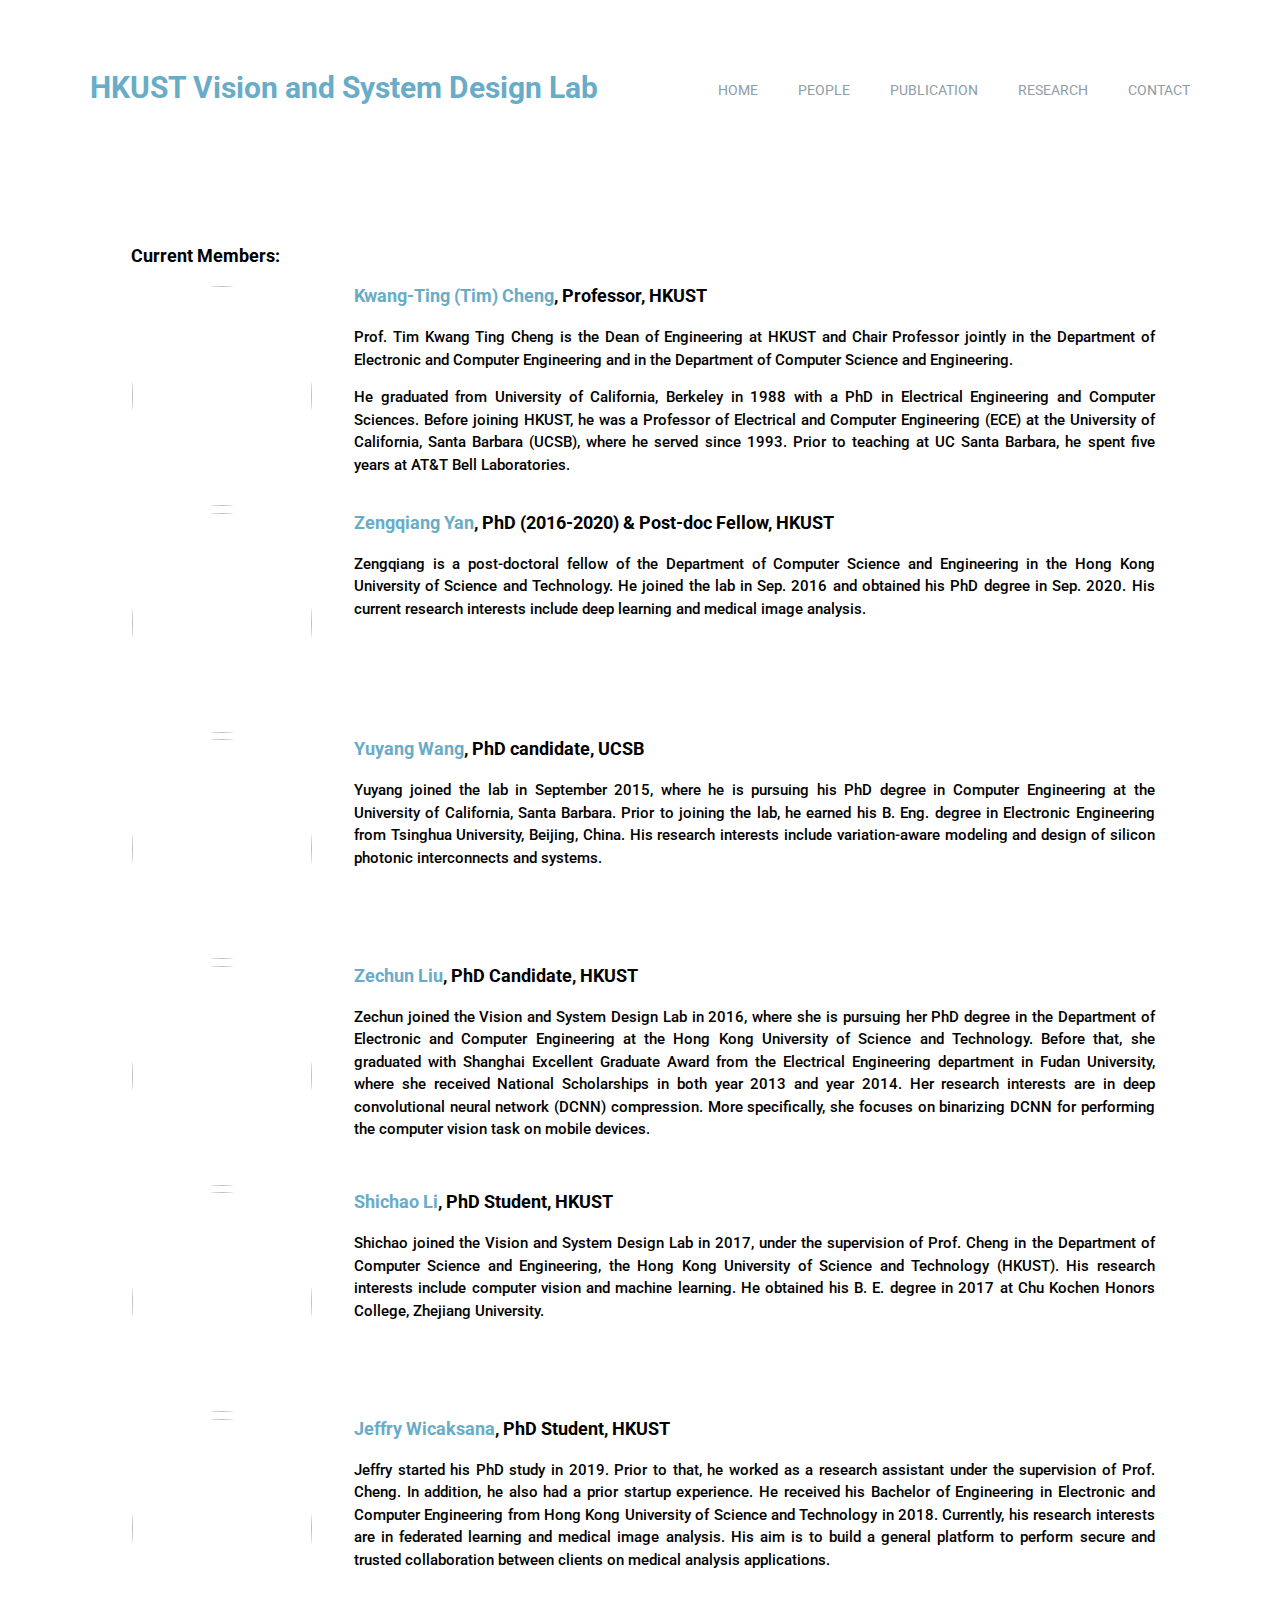
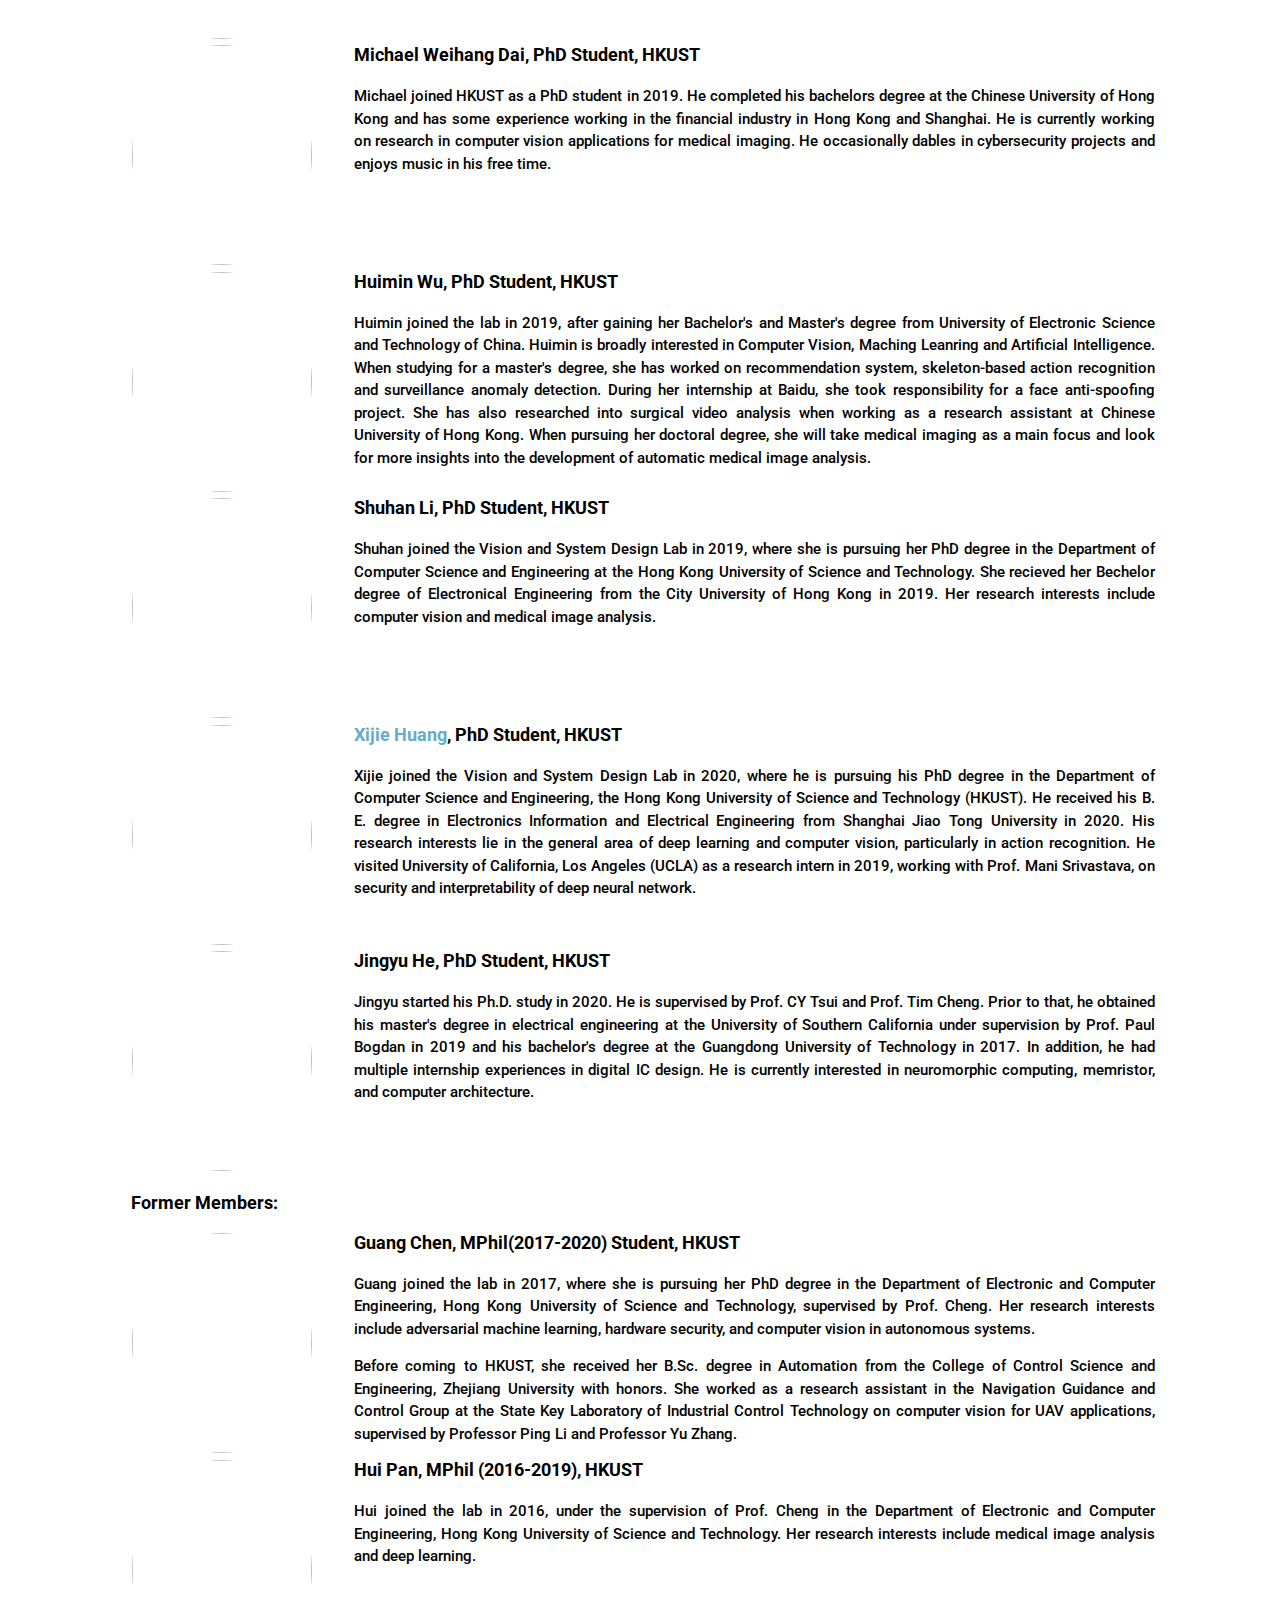
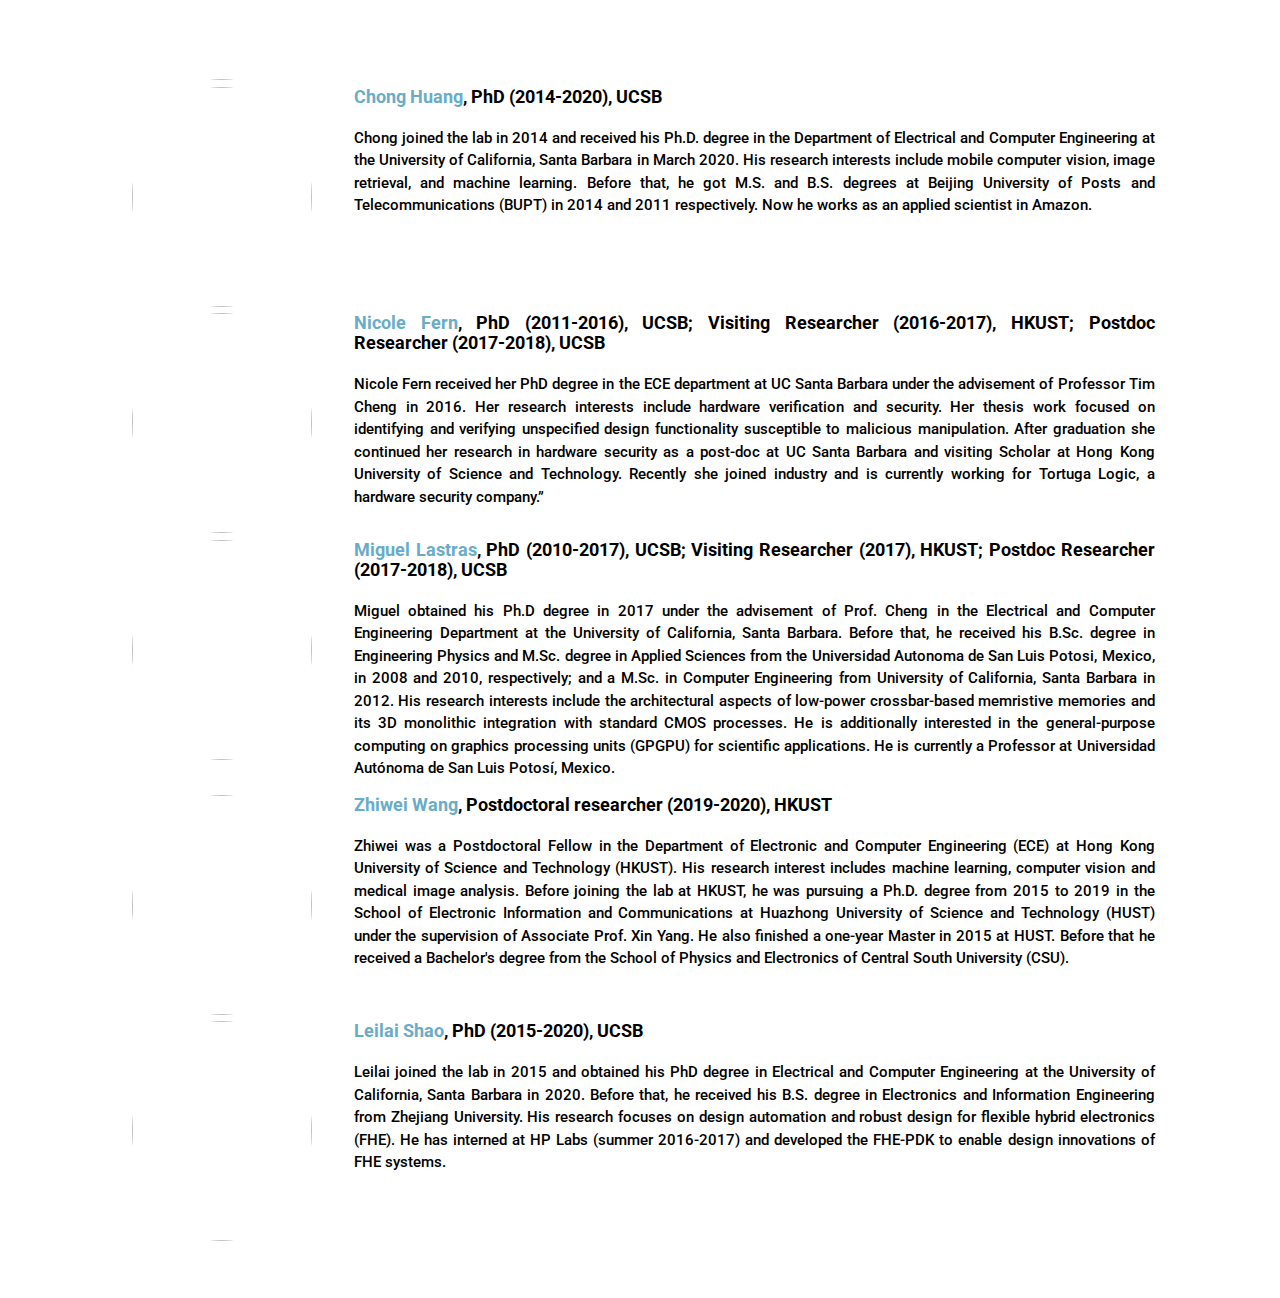
==== people.html @ 290e2077 "Add files via upload" ====
<!DOCTYPE html>
<html lang="en">
	<head>
		<meta charset="UTF-8">
		<meta http-equiv="X-UA-Compatible" content="IE=edge">
		<meta name="viewport" content="width=device-width, initial-scale=1.0,maximum-scale=1">
		
		<title>HKUST Vision and System Design Lab</title>

		<!-- Loading third party fonts -->
		<link href="http://fonts.googleapis.com/css?family=Roboto:300,400,700|" rel="stylesheet" type="text/css">
		<link href="fonts/font-awesome.min.css" rel="stylesheet" type="text/css">

		<!-- Loading main css file -->
		<link rel="stylesheet" href="style.css">
		
		<!--[if lt IE 9]>
		<script src="js/ie-support/html5.js"></script>
		<script src="js/ie-support/respond.js"></script>
		<![endif]-->

	</head>
	
	<body>
		
		<div class="site-content;overflow-y:yes">
			<header class="site-header collapsed-nav" data-bg-image="">
				<div class="container">
					<div class="header-bar">
						<a href="index.html" class="branding">
								<h1 class="site-title">HKUST Vision and System Design Lab</h1>
						</a>

						<nav class="main-navigation">
							<button class="menu-toggle"><i class="fa fa-bars"></i></button>
							<ul class="menu">
								<li class="menu-item"><a href="index.html">Home</a></li>
								<li class="menu-item"><a href="people.html">People</a></li>
								<li class="menu-item"><a href="publication.html">Publication</a></li>
								<li class="menu-item"><a href="research-vision.html">Research</a></li>
								<li class="menu-item"><a href="contact.html">Contact</a></li>
							</ul>
						</nav>

						<div class="mobile-navigation"></div>
					</div>
				</div>
			</header>
			
			<div class="page-head" data-bg-image="images/background/hkust.jpg">
				<div class="container">
					<h2 class="page-title">Welcome</h2>
				</div>
			</div>

			<main class="main-content">
				<div class="fullwidth-block">
					<div class="container" style="text-align:justify;">
						<div class="col-md-offset-1 col-md-50 col-sm-35">
							<p><h3>Current Members:</h3></p>
						</div>
						<div class="row" id="Tim">
							<div class="col-md-offset-1 col-md-50 col-sm-35">
								<div class="col-md-3">
									<img class="img-circle" src="images/people/Tim.jpg" class="img-responsive" alt="" style="width:180px;height:220px;">
								</div>
								<div class="col-md-9">
									<h3><a href="https://www.seng.ust.hk/web/eng/people_detail.php?id=326">Kwang-Ting (Tim) Cheng</a>, Professor, HKUST</h3>
									<div style="text-align:justify">
										<p>Prof. Tim Kwang Ting Cheng is the Dean of Engineering at HKUST and Chair Professor jointly in the Department of 
										Electronic and Computer Engineering and in the Department of Computer Science and Engineering.</p>
										<p>He graduated from University of California, Berkeley in 1988 with a PhD in Electrical Engineering and Computer 
										Sciences. Before joining HKUST, he was a Professor of Electrical and Computer Engineering (ECE) at the University 
										of California, Santa Barbara (UCSB), where he served since 1993. Prior to teaching at UC Santa Barbara, he spent 
										five years at AT&T Bell Laboratories.</p>
									</div>
								</div>
							</div> <!-- .container -->
						</div>
						<div class="row" id="Zengqiang">
							<div class="col-md-offset-1 col-md-50 col-sm-35">
								<div class="col-md-3">
									<img class="img-circle" src="images/people/John.jpg" class="img-responsive" alt="" style="width:180px;height:220px;">
								</div>
								<div class="col-md-9">
									<h3><a href="http://home.cse.ust.hk/~zyanad/">Zengqiang Yan</a>, PhD (2016-2020) & Post-doc Fellow, HKUST</h3>
									<div style="text-align:justify">
										<p>Zengqiang is a post-doctoral fellow of the Department of Computer Science and 
										Engineering in the Hong Kong University of Science and Technology. He 
										joined the lab in Sep. 2016 and obtained his PhD degree in Sep. 2020. His 
										current research interests include deep learning and medical image analysis.</p>
									</div>
								</div>
							</div> <!-- .container -->
						</div>
						<div class="row" id="Yuyang">
							<div class="col-md-offset-1 col-md-50 col-sm-35">
								<div class="col-md-3">
									<img class="img-circle" src="images/people/Yuyang.jpg" class="img-responsive" alt="" style="width:180px;height:220px;">
								</div>
								<div class="col-md-9">
									<h3><a href="http://cadlab.ece.ucsb.edu/user/13">Yuyang Wang</a>, PhD candidate, UCSB</h3>
									<div style="text-align:justify">
										<p> 
										Yuyang joined the lab in September 2015, where he is pursuing his PhD degree in Computer Engineering at the 
										University of California, Santa Barbara. Prior to joining the lab, he earned his B. Eng. degree in Electronic 
										Engineering from Tsinghua University, Beijing, China. His research interests include variation-aware modeling and 
										design of silicon photonic interconnects and systems.
										</p>
									</div>
								</div>
							</div> <!-- .container -->
						</div>
						<div class="row" id="Zechun">
							<div class="col-md-offset-1 col-md-50 col-sm-35">
								<div class="col-md-3">
									<img class="img-circle" src="images/people/Summer.jpg" class="img-responsive" alt="" style="width:180px;height:220px;">
								</div>
								<div class="col-md-9">
									<h3><a href="https://zechunliu.com/">Zechun Liu</a>, PhD Candidate, HKUST</h3>
									<div style="text-align:justify">
										<p>Zechun joined the Vision and System Design Lab in 2016, where she is pursuing her PhD degree in the 
										Department of Electronic and Computer Engineering at the Hong Kong University of Science and Technology.
										Before that, she graduated with Shanghai Excellent Graduate Award from the Electrical Engineering department in Fudan 
										University, where she received National Scholarships in both year 2013 and year 2014. Her research interests are in deep 
										convolutional neural network (DCNN) compression. More specifically, she focuses on binarizing DCNN for performing the 
										computer vision task on mobile devices.</p>
									</div>
								</div>
							</div> <!-- .container -->
						</div>
						<div class="row" id="Shichao">
							<div class="col-md-offset-1 col-md-50 col-sm-35">
								<div class="col-md-3">
									<img class="img-circle" src="images/people/Nicholas.jpg" class="img-resize" alt="" style="width:180px;height:220px;">
								</div>
								<div class="col-md-9">
									<h3><a href="https://sites.google.com/site/nicholaslee1995zju/">Shichao Li</a>, PhD Student, HKUST</h3>
									<div style="text-align:justify">
										<p>Shichao joined the Vision and System Design Lab in 2017, under the supervision of Prof. Cheng in the Department of 
										Computer Science and Engineering, the Hong Kong University of Science and Technology (HKUST). His research interests 
										include computer vision and machine learning. He obtained his B. E. degree in 2017 at Chu Kochen Honors College, 
										Zhejiang University.</p>
									</div>
								</div>
							</div> <!-- .container -->
						</div>
						<div class="row" id="Jeffry">
							<div class="col-md-offset-1 col-md-50 col-sm-35">
								<div class="col-md-3">
									<img class="img-circle" src="images/people/Jeffry.jpg" class="img-responsive" alt="" style="width:180px;height:220px;">
								</div>
								<div class="col-md-9">
									<h3><a href="https://jwicaksana.github.io/">Jeffry Wicaksana</a>, PhD Student, HKUST</h3>
									<div style="text-align:justify">
										<p>Jeffry started his PhD study in 2019. Prior to that, he worked as a research assistant under 
											the supervision of Prof. Cheng. In addition, he also had a prior startup experience. He 
											received his Bachelor of Engineering in Electronic and Computer Engineering from Hong 
											Kong University of Science and Technology in 2018. Currently, his research interests are in 
											federated learning and medical image analysis. His aim is to build a general platform to 
										perform secure and trusted collaboration between clients on medical analysis applications.</p>
									</div>
								</div>
							</div>
						</div>
						<div class="row" id="Michael">
							<div class="col-md-offset-1 col-md-50 col-sm-35">
								<div class="col-md-3">
									<img class="img-circle" src="images/people/Michael.jpg" class="img-responsive" alt="" style="width:180px;height:220px;">
								</div>
								<div class="col-md-9">
									<h3>Michael Weihang Dai, PhD Student, HKUST</h3>
									<div style="text-align:justify">
										<p>Michael joined HKUST as a PhD student in 2019. He completed his bachelors degree at the Chinese University of Hong Kong and has some experience working in the financial industry in Hong Kong and Shanghai. He is currently working on research in computer vision applications for medical imaging. He occasionally dables in cybersecurity projects and enjoys music in his free time.</p>
									</div>
								</div>
							</div>
						</div>
						<div class="row" id="Huimin">
							<div class="col-md-offset-1 col-md-50 col-sm-35">
								<div class="col-md-3">
									<img class="img-circle" src="images/people/huimin.jpg" class="img-responsive" alt="" style="width:180px;height:220px;">
								</div>
								<div class="col-md-9">
									<h3>Huimin Wu, PhD Student, HKUST</h3>
									<div style="text-align:justify">
										<p>Huimin joined the lab in 2019, after gaining her Bachelor's and Master's degree from University of Electronic Science and Technology of China. Huimin is broadly interested in Computer Vision, Maching Leanring and Artificial Intelligence. When studying for a master's degree, she has worked on recommendation system, skeleton-based action recognition and surveillance anomaly detection. During her internship at Baidu, she took responsibility for a face anti-spoofing project. She has also researched into surgical video analysis when working as a research assistant at Chinese University of Hong Kong. When pursuing her doctoral degree, she will take medical imaging as a main focus and look for more insights into the development of automatic medical image analysis.</p>
									</div>
								</div>
							</div>
						</div>

						<div class="row" id="Shuhan">
							<div class="col-md-offset-1 col-md-50 col-sm-35">
								<div class="col-md-3">
									<img class="img-circle" src="images/people/shuhan.jpg" class="img-responsive" alt="" style="width:180px;height:220px;">
								</div>
								<div class="col-md-9">
									<h3>Shuhan Li, PhD Student, HKUST</h3>
									<div style="text-align:justify">
										<p>Shuhan joined the Vision and System Design Lab in 2019, where she is pursuing her PhD degree in the Department of Computer Science and Engineering at the Hong Kong University of Science and Technology. She recieved her Bechelor degree of Electronical Engineering from the City University of Hong Kong in 2019. Her research interests include computer vision and medical image analysis.</p>
									</div>
								</div>
							</div>
						</div>


						<div class="row" id="xijie">
							<div class="col-md-offset-1 col-md-50 col-sm-35">
								<div class="col-md-3">
									<img class="img-circle" src="images/people/xijie.jpg" class="img-responsive" alt="" style="width:180px;height:220px;">
								</div>
								<div class="col-md-9">
									<h3><a href="https://huangowen.github.io/">Xijie Huang</a>, PhD Student, HKUST</h3>
									<div style="text-align:justify">
										<p>Xijie joined the Vision and System Design Lab in 2020, where he is pursuing his
											PhD degree in the Department of Computer Science and Engineering, the Hong
											Kong University of Science and Technology (HKUST). He received his B. E.
											degree in Electronics Information and Electrical Engineering from Shanghai Jiao
											Tong University in 2020. His research interests lie in the general area of deep
											learning and computer vision, particularly in action recognition. He visited
											University of California, Los Angeles (UCLA) as a research intern in 2019,
											working with Prof. Mani Srivastava, on security and interpretability of deep neural
											network.</p>
									</div>
								</div>
							</div>
						</div>


						<div class="row" id="jingyu">
							<div class="col-md-offset-1 col-md-50 col-sm-35">
								<div class="col-md-3">
									<img class="img-circle" src="images/people/jingyu.jpg" class="img-responsive" alt="" style="width:180px;height:220px;">
								</div>
								<div class="col-md-9">
									<h3>Jingyu He, PhD Student, HKUST</h3>
									<div style="text-align:justify">
										<p>Jingyu started his Ph.D. study in 2020. He is supervised by Prof. CY Tsui and Prof. Tim Cheng. Prior to that, he obtained his master's degree in electrical engineering at the University of Southern California under supervision by Prof. Paul Bogdan in 2019 and his bachelor's degree at the Guangdong University of Technology in 2017. In addition, he had multiple internship experiences in digital IC design. He is currently interested in neuromorphic computing, memristor, and computer architecture.</p>
									</div>
								</div>
							</div>
						</div>



						<div class="col-md-offset-1 col-md-50 col-sm-35">
							<p><h3>Former Members:</h3></p>
						</div>
						<div class="row" id="Guang">
							<div class="col-md-offset-1 col-md-50 col-sm-35">
								<div class="col-md-3">
									<img class="img-circle" src="images/people/Maria.jpg" class="img-responsive" alt="" style="width:180px;height:220px;">
								</div>
								<div class="col-md-9">
									<h3>Guang Chen, MPhil(2017-2020) Student, HKUST</h3>
									<div style="text-align:justify">
										<p>Guang joined the lab in 2017, where she is pursuing her PhD degree in the Department of Electronic and 
										Computer Engineering, Hong Kong University of Science and Technology, supervised by Prof. Cheng. Her research interests
										include adversarial machine learning, hardware security, and computer vision in autonomous systems.</p>
										<p>Before coming to HKUST, she received her B.Sc. degree in Automation from the College of Control Science and 
										Engineering, Zhejiang University with honors. She worked as a research assistant in the Navigation Guidance and 
										Control Group at the State Key Laboratory of Industrial Control Technology on computer vision for UAV applications, 
										supervised by Professor Ping Li and Professor Yu Zhang.</p>
									</div>
								</div>
							</div>
						</div>
						<div class="row" id="Hui">
							<div class="col-md-offset-1 col-md-50 col-sm-35">
								<div class="col-md-3">
									<img class="img-circle" src="images/people/Daisy.jpg" class="img-responsive" alt="" style="width:180px;height:220px;">
								</div>
								<div class="col-md-9">
									<h3>Hui Pan, MPhil (2016-2019), HKUST</h3>
									<div style="text-align:justify">
										<p>Hui joined the lab in 2016, under the supervision of Prof. Cheng in the Department of Electronic and Computer Engineering, 
										Hong Kong University of Science and Technology. Her research interests include medical image analysis and deep learning.</p>
									</div>
								</div>
							</div> <!-- .container -->
						</div>
						<div class="row" id="Chong">
							<div class="col-md-offset-1 col-md-50 col-sm-35">
								<div class="col-md-3">
									<img class="img-circle" src="images/people/Chong.jpg" class="img-responsive" alt="" style="width:180px;height:220px;">
								</div>
								<div class="col-md-9">
									<h3><a href="https://www.chonghuang.net/">Chong Huang</a>, PhD (2014-2020), UCSB</h3>
									<div style="text-align:justify">
										<p>
										Chong joined the lab in 2014 and received his Ph.D. degree in the Department of Electrical and Computer Engineering at the University of California, Santa Barbara in March 2020. His research interests include mobile computer vision, image retrieval, and machine learning.  Before that, he got M.S. and B.S. degrees at Beijing University of Posts and Telecommunications (BUPT) in 2014 and 2011 respectively. Now he works as an applied scientist in Amazon.
										</p>
									</div>
								</div>
							</div> <!-- .container -->
						</div>
						<div class="row" id="Nicole">
							<div class="col-md-offset-1 col-md-50 col-sm-35">
								<div class="col-md-3">
									<img class="img-circle" src="images/people/Nicole.jpg" class="img-responsive" alt="" style="width:180px;height:220px;">
								</div>
								<div class="col-md-9">
									<h3><a href="http://nicolefern.com/">Nicole Fern</a>, PhD (2011-2016), UCSB; Visiting Researcher (2016-2017), HKUST; Postdoc Researcher (2017-2018), UCSB</h3>
									<div style="text-align:justify">
										<p>
											Nicole Fern received her PhD degree in the ECE department at UC Santa
											Barbara under the advisement of Professor Tim Cheng in 2016. Her research
											interests include hardware verification and security. Her thesis work
											focused on identifying and verifying unspecified design functionality
											susceptible to malicious manipulation. After graduation she continued her
											research in hardware security as a post-doc at UC Santa Barbara and visiting
											Scholar at Hong Kong University of Science and Technology. Recently she
											joined industry and is currently working for Tortuga Logic, a hardware
											security company.”
										</p>
									</div>
								</div>
							</div> <!-- .container -->
						</div>
						<div class="row" id="Miguel">
							<div class="col-md-offset-1 col-md-50 col-sm-35">
								<div class="col-md-3">
									<img class="img-circle" src="images/people/Miguel.jpg" class="img-responsive" alt="" style="width:180px;height:220px;">
								</div>
								<div class="col-md-9">
									<h3><a href="http://cadlab.ece.ucsb.edu/lastras">Miguel Lastras</a>, PhD (2010-2017), UCSB; Visiting Researcher (2017), HKUST; Postdoc Researcher (2017-2018), UCSB</h3>
									<div style="text-align:justify">
										<p>
											Miguel obtained his Ph.D degree in 2017 under the advisement of Prof. Cheng
											in the Electrical and Computer Engineering Department at the University of
											California, Santa Barbara. Before that, he received his B.Sc. degree in
											Engineering Physics and M.Sc. degree in Applied Sciences from the
											Universidad Autonoma de San Luis Potosi, Mexico, in 2008 and 2010,
											respectively; and a M.Sc. in Computer Engineering from University of
											California, Santa Barbara in 2012. His research interests include the
											architectural aspects of low-power crossbar-based memristive memories and
											its 3D monolithic integration with standard CMOS processes. He is
											additionally interested in the general-purpose computing on graphics
											processing units (GPGPU) for scientific applications. He is currently a
											Professor at Universidad Autónoma de San Luis Potosí, Mexico.
										</p>
									</div>
								</div>
							</div> <!-- .container -->
						</div>
						<div class="row" id="zhiwei">
							<div class="col-md-offset-1 col-md-50 col-sm-35">
								<div class="col-md-3">
									<img class="img-circle" src="images/people/Zhiwei.jpg" class="img-responsive" alt="" style="width:180px;height:220px;">
								</div>
								<div class="col-md-9">
									<h3><a href="https://andysis.github.io">Zhiwei Wang</a>, Postdoctoral researcher (2019-2020), HKUST</h3>
									<div style="text-align:justify">
										<p> 
											Zhiwei was a Postdoctoral Fellow in the Department of Electronic and Computer Engineering (ECE) at Hong Kong University of 
											Science and Technology (HKUST). His research interest includes machine learning, computer vision and medical image analysis.
											Before joining the lab at HKUST, he was pursuing a Ph.D. degree from 2015 to 2019 in the School of Electronic Information 
											and Communications at Huazhong University of Science and Technology (HUST) under the supervision of Associate Prof. Xin Yang. 
											He also finished a one-year Master in 2015 at HUST. Before that he received a Bachelor's degree from the School of Physics 
											and Electronics of Central South University (CSU).
										</p>
									</div>
								</div>
							</div> <!-- .container -->
						</div>
						<div class="row" id="Leilai">
							<div class="col-md-offset-1 col-md-50 col-sm-35">
								<div class="col-md-3">
									<img class="img-circle" src="images/people/Shao.jpg" class="img-responsive" alt="" style="width:180px;height:220px;">
								</div>
								<div class="col-md-9">
									<h3><a href="http://cadlab.ece.ucsb.edu/user/14">Leilai Shao</a>, PhD (2015-2020), UCSB</h3>
									<div style="text-align:justify">
										<p> 
											Leilai joined the lab in 2015 and obtained his PhD degree in Electrical and Computer Engineering at the University 
											of California, Santa Barbara in 2020. Before that, he received his B.S. degree in Electronics and Information Engineering from 
											Zhejiang University. His research focuses on design automation and robust design for flexible hybrid 
											electronics (FHE). He has interned at HP Labs (summer 2016-2017) and developed the FHE-PDK to enable design innovations of FHE systems.
										</p>
									</div>
								</div>
							</div> <!-- .container -->
						</div>
			</main> <!-- .main-content -->
		</div>

		<script src="js/jquery-1.11.1.min.js"></script>
		<script src="js/plugins.js"></script>
		<script src="js/app.js"></script>
		
	</body>

</html>
---- style.css ----
article,
aside,
details,
figcaption,
figure,
footer,
header,
hgroup,
nav,
section,
summary {
  display: block; }

audio,
canvas,
video {
  display: inline-block; }

audio:not([controls]) {
  display: none;
  height: 0; }

[hidden], template {
  display: none; }

html {
  background: #fff;
  color: #000;
  -webkit-text-size-adjust: 100%;
  -ms-text-size-adjust: 100%; }

html,
button,
input,
select,
textarea {
  font-family: sans-serif; }

body {
  margin: 0; }

a {
  background: transparent; }
  a:focus {
    outline: thin dotted; }
  a:hover, a:active {
    outline: 0; }

h1 {
  font-size: 2em;
  margin: 0.67em 0; }

h2 {
  font-size: 1.5em;
  margin: 0.83em 0; }

h3 {
  font-size: 1.17em;
  margin: 1em 0; }

h4 {
  font-size: 1em;
  margin: 1.33em 0; }

h5 {
  font-size: 0.83em;
  margin: 1.67em 0; }

h6 {
  font-size: 0.75em;
  margin: 2.33em 0; }

abbr[title] {
  border-bottom: 1px dotted; }

b,
strong {
  font-weight: bold; }

dfn {
  font-style: italic; }

mark {
  background: #ff0;
  color: #000; }

code,
kbd,
pre,
samp {
  font-family: monospace, serif;
  font-size: 1em; }

pre {
  white-space: pre;
  white-space: pre-wrap;
  word-wrap: break-word; }

q {
  quotes: "\201C" "\201D" "\2018" "\2019"; }

q:before,
q:after {
  content: '';
  content: none; }

small {
  font-size: 80%; }

sub,
sup {
  font-size: 75%;
  line-height: 0;
  position: relative;
  vertical-align: baseline; }

sup {
  top: -0.5em; }

sub {
  bottom: -0.25em; }

img {
  border: 0; }

svg:not(:root) {
  overflow: hidden; }

figure {
  margin: 0; }

fieldset {
  border: 1px solid #c0c0c0;
  margin: 0 2px;
  padding: 0.35em 0.625em 0.75em; }

legend {
  border: 0;
  padding: 0;
  white-space: normal; }

button,
input,
select,
textarea {
  font-family: inherit;
  font-size: 100%;
  margin: 0;
  vertical-align: baseline; }

button,
input {
  line-height: normal; }

button,
select {
  text-transform: none; }

button,
html input[type="button"],
input[type="reset"],
input[type="submit"] {
  -webkit-appearance: button;
  cursor: pointer; }

button[disabled],
input[disabled] {
  cursor: default; }

input[type="checkbox"],
input[type="radio"] {
  box-sizing: border-box;
  padding: 0; }

input[type="search"] {
  -webkit-appearance: textfield;
  box-sizing: content-box; }

input[type="search"]::-webkit-search-cancel-button,
input[type="search"]::-webkit-search-decoration {
  -webkit-appearance: none; }

button::-moz-focus-inner, input::-moz-focus-inner {
  border: 0;
  padding: 0; }

textarea {
  overflow: auto;
  vertical-align: top; }

table {
  border-collapse: collapse;
  border-spacing: 0; }

*, *:before, *:after {
  box-sizing: border-box; }

/*
 * Global Styles
 */
html {
  font-size: 15px; }

body {
  color: #000000;
  font-family: "Roboto", "Open Sans", sans-serif;
  font-weight: 500;
  line-height: 1.5; }

h1, h2, h3, h4, h5, h6 {
  font-weight: 700;
  margin: 0 0 20px;
  line-height: normal; }

hr {
  border: none;
  border-bottom: 1px solid #777; }

ul, ol {
  margin: 0;
  padding-left: 0; }

a {
  text-decoration: none;
  color: #69acc7; }

address {
  font-style: normal; }

p {
  margin-top: 0; }

form input, form textarea, form select {
  outline: none;
  border: 1px solid #ccc;
  padding: 10px;
  border-radius: 5px; }
form select {
  -webkit-appearance: none;
  -moz-appearance: none;
  appearance: none; }
form textarea {
  resize: vertical; }
form input[type="submit"], form button, form input[type="reset"] {
  border: none;
  background-color: #69acc7; }

.button, form input[type="submit"], form button, form input[type="reset"] {
  background: #e7edf1;
  display: inline-block;
  padding: 10px 25px;
  border-radius: 5px;
  box-shadow: 0 1px 1px rgba(0, 0, 0, 0.3);
  color: #8e9ca5;
  -webkit-transition: .3s ease;
          transition: .3s ease; }
  .button.back, form input.back[type="submit"], form button.back, form input.back[type="reset"] {
    margin-bottom: 30px; }
  .button img, form input[type="submit"] img, form button img, form input[type="reset"] img {
    margin-right: 10px; }
  .button:hover, form input[type="submit"]:hover, form button:hover, form input[type="reset"]:hover {
    box-shadow: inset 0 0 100px #69acc7;
    color: white; }
  .button.white, form input.white[type="submit"], form button.white, form input.white[type="reset"] {
    background: white; }

.container {
  margin-right: auto;
  margin-left: auto;
  padding-left: 15px;
  padding-right: 15px;
  *zoom: 1; }
  .container:after {
    content: " ";
    clear: both;
    display: block;
    overflow: hidden;
    height: 0; }
  @media (min-width: 768px) {
    .container {
      width: 750px; } }
  @media (min-width: 992px) {
    .container {
      width: 970px; } }
  @media (min-width: 1200px) {
    .container {
      width: 1170px; } }

.container-fluid {
  margin-right: auto;
  margin-left: auto;
  padding-left: 15px;
  padding-right: 15px;
  *zoom: 1; }
  .container-fluid:after {
    content: " ";
    clear: both;
    display: block;
    overflow: hidden;
    height: 0; }

.row {
  margin-left: -15px;
  margin-right: -15px;
  *zoom: 1; }
  .row:after {
    content: " ";
    clear: both;
    display: block;
    overflow: hidden;
    height: 0; }

.col-xs-1, .col-sm-1, .col-md-1, .col-lg-1, .col-xs-2, .col-sm-2, .col-md-2, .col-lg-2, .col-xs-3, .col-sm-3, .col-md-3, .col-lg-3, .col-xs-4, .col-sm-4, .col-md-4, .col-lg-4, .col-xs-5, .col-sm-5, .col-md-5, .col-lg-5, .col-xs-6, .col-sm-6, .col-md-6, .col-lg-6, .col-xs-7, .col-sm-7, .col-md-7, .col-lg-7, .col-xs-8, .col-sm-8, .col-md-8, .col-lg-8, .col-xs-9, .col-sm-9, .col-md-9, .col-lg-9, .col-xs-10, .col-sm-10, .col-md-10, .col-lg-10, .col-xs-11, .col-sm-11, .col-md-11, .col-lg-11, .col-xs-12, .col-sm-12, .col-md-12, .col-lg-12 {
  position: relative;
  min-height: 1px;
  padding-left: 15px;
  padding-right: 15px; }

.col-xs-1, .col-xs-2, .col-xs-3, .col-xs-4, .col-xs-5, .col-xs-6, .col-xs-7, .col-xs-8, .col-xs-9, .col-xs-10, .col-xs-11, .col-xs-12 {
  float: left; }

.col-xs-1 {
  width: 8.3333333333%; }

.col-xs-2 {
  width: 16.6666666667%; }

.col-xs-3 {
  width: 25%; }

.col-xs-4 {
  width: 33.3333333333%; }

.col-xs-5 {
  width: 41.6666666667%; }

.col-xs-6 {
  width: 50%; }

.col-xs-7 {
  width: 58.3333333333%; }

.col-xs-8 {
  width: 66.6666666667%; }

.col-xs-9 {
  width: 75%; }

.col-xs-10 {
  width: 83.3333333333%; }

.col-xs-11 {
  width: 91.6666666667%; }

.col-xs-12 {
  width: 100%; }

.col-xs-pull-0 {
  right: auto; }

.col-xs-pull-1 {
  right: 8.3333333333%; }

.col-xs-pull-2 {
  right: 16.6666666667%; }

.col-xs-pull-3 {
  right: 25%; }

.col-xs-pull-4 {
  right: 33.3333333333%; }

.col-xs-pull-5 {
  right: 41.6666666667%; }

.col-xs-pull-6 {
  right: 50%; }

.col-xs-pull-7 {
  right: 58.3333333333%; }

.col-xs-pull-8 {
  right: 66.6666666667%; }

.col-xs-pull-9 {
  right: 75%; }

.col-xs-pull-10 {
  right: 83.3333333333%; }

.col-xs-pull-11 {
  right: 91.6666666667%; }

.col-xs-pull-12 {
  right: 100%; }

.col-xs-push-0 {
  left: auto; }

.col-xs-push-1 {
  left: 8.3333333333%; }

.col-xs-push-2 {
  left: 16.6666666667%; }

.col-xs-push-3 {
  left: 25%; }

.col-xs-push-4 {
  left: 33.3333333333%; }

.col-xs-push-5 {
  left: 41.6666666667%; }

.col-xs-push-6 {
  left: 50%; }

.col-xs-push-7 {
  left: 58.3333333333%; }

.col-xs-push-8 {
  left: 66.6666666667%; }

.col-xs-push-9 {
  left: 75%; }

.col-xs-push-10 {
  left: 83.3333333333%; }

.col-xs-push-11 {
  left: 91.6666666667%; }

.col-xs-push-12 {
  left: 100%; }

.col-xs-offset-0 {
  margin-left: 0%; }

.col-xs-offset-1 {
  margin-left: 8.3333333333%; }

.col-xs-offset-2 {
  margin-left: 16.6666666667%; }

.col-xs-offset-3 {
  margin-left: 25%; }

.col-xs-offset-4 {
  margin-left: 33.3333333333%; }

.col-xs-offset-5 {
  margin-left: 41.6666666667%; }

.col-xs-offset-6 {
  margin-left: 50%; }

.col-xs-offset-7 {
  margin-left: 58.3333333333%; }

.col-xs-offset-8 {
  margin-left: 66.6666666667%; }

.col-xs-offset-9 {
  margin-left: 75%; }

.col-xs-offset-10 {
  margin-left: 83.3333333333%; }

.col-xs-offset-11 {
  margin-left: 91.6666666667%; }

.col-xs-offset-12 {
  margin-left: 100%; }

@media (min-width: 768px) {
  .col-sm-1, .col-sm-2, .col-sm-3, .col-sm-4, .col-sm-5, .col-sm-6, .col-sm-7, .col-sm-8, .col-sm-9, .col-sm-10, .col-sm-11, .col-sm-12 {
    float: left; }

  .col-sm-1 {
    width: 8.3333333333%; }

  .col-sm-2 {
    width: 16.6666666667%; }

  .col-sm-3 {
    width: 25%; }

  .col-sm-4 {
    width: 33.3333333333%; }

  .col-sm-5 {
    width: 41.6666666667%; }

  .col-sm-6 {
    width: 50%; }

  .col-sm-7 {
    width: 58.3333333333%; }

  .col-sm-8 {
    width: 66.6666666667%; }

  .col-sm-9 {
    width: 75%; }

  .col-sm-10 {
    width: 83.3333333333%; }

  .col-sm-11 {
    width: 91.6666666667%; }

  .col-sm-12 {
    width: 100%; }

  .col-sm-pull-0 {
    right: auto; }

  .col-sm-pull-1 {
    right: 8.3333333333%; }

  .col-sm-pull-2 {
    right: 16.6666666667%; }

  .col-sm-pull-3 {
    right: 25%; }

  .col-sm-pull-4 {
    right: 33.3333333333%; }

  .col-sm-pull-5 {
    right: 41.6666666667%; }

  .col-sm-pull-6 {
    right: 50%; }

  .col-sm-pull-7 {
    right: 58.3333333333%; }

  .col-sm-pull-8 {
    right: 66.6666666667%; }

  .col-sm-pull-9 {
    right: 75%; }

  .col-sm-pull-10 {
    right: 83.3333333333%; }

  .col-sm-pull-11 {
    right: 91.6666666667%; }

  .col-sm-pull-12 {
    right: 100%; }

  .col-sm-push-0 {
    left: auto; }

  .col-sm-push-1 {
    left: 8.3333333333%; }

  .col-sm-push-2 {
    left: 16.6666666667%; }

  .col-sm-push-3 {
    left: 25%; }

  .col-sm-push-4 {
    left: 33.3333333333%; }

  .col-sm-push-5 {
    left: 41.6666666667%; }

  .col-sm-push-6 {
    left: 50%; }

  .col-sm-push-7 {
    left: 58.3333333333%; }

  .col-sm-push-8 {
    left: 66.6666666667%; }

  .col-sm-push-9 {
    left: 75%; }

  .col-sm-push-10 {
    left: 83.3333333333%; }

  .col-sm-push-11 {
    left: 91.6666666667%; }

  .col-sm-push-12 {
    left: 100%; }

  .col-sm-offset-0 {
    margin-left: 0%; }

  .col-sm-offset-1 {
    margin-left: 8.3333333333%; }

  .col-sm-offset-2 {
    margin-left: 16.6666666667%; }

  .col-sm-offset-3 {
    margin-left: 25%; }

  .col-sm-offset-4 {
    margin-left: 33.3333333333%; }

  .col-sm-offset-5 {
    margin-left: 41.6666666667%; }

  .col-sm-offset-6 {
    margin-left: 50%; }

  .col-sm-offset-7 {
    margin-left: 58.3333333333%; }

  .col-sm-offset-8 {
    margin-left: 66.6666666667%; }

  .col-sm-offset-9 {
    margin-left: 75%; }

  .col-sm-offset-10 {
    margin-left: 83.3333333333%; }

  .col-sm-offset-11 {
    margin-left: 91.6666666667%; }

  .col-sm-offset-12 {
    margin-left: 100%; } }
@media (min-width: 992px) {
  .col-md-1, .col-md-2, .col-md-3, .col-md-4, .col-md-5, .col-md-6, .col-md-7, .col-md-8, .col-md-9, .col-md-10, .col-md-11, .col-md-12 {
    float: left; }

  .col-md-1 {
    width: 8.3333333333%; }

  .col-md-2 {
    width: 16.6666666667%; }

  .col-md-3 {
    width: 20%; }

  .col-md-4 {
    width: 33.3333333333%; }

  .col-md-5 {
    width: 41.6666666667%; }

  .col-md-6 {
    width: 50%; }

  .col-md-7 {
    width: 58.3333333333%; }

  .col-md-8 {
    width: 66.6666666667%; }

  .col-md-9 {
    width: 75%; }

  .col-md-10 {
    width: 83.3333333333%; }

  .col-md-11 {
    width: 91.6666666667%; }

  .col-md-12 {
    width: 100%; }

  .col-md-pull-0 {
    right: auto; }

  .col-md-pull-1 {
    right: 8.3333333333%; }

  .col-md-pull-2 {
    right: 16.6666666667%; }

  .col-md-pull-3 {
    right: 25%; }

  .col-md-pull-4 {
    right: 33.3333333333%; }

  .col-md-pull-5 {
    right: 41.6666666667%; }

  .col-md-pull-6 {
    right: 50%; }

  .col-md-pull-7 {
    right: 58.3333333333%; }

  .col-md-pull-8 {
    right: 66.6666666667%; }

  .col-md-pull-9 {
    right: 75%; }

  .col-md-pull-10 {
    right: 83.3333333333%; }

  .col-md-pull-11 {
    right: 91.6666666667%; }

  .col-md-pull-12 {
    right: 100%; }

  .col-md-push-0 {
    left: auto; }

  .col-md-push-1 {
    left: 8.3333333333%; }

  .col-md-push-2 {
    left: 16.6666666667%; }

  .col-md-push-3 {
    left: 25%; }

  .col-md-push-4 {
    left: 33.3333333333%; }

  .col-md-push-5 {
    left: 41.6666666667%; }

  .col-md-push-6 {
    left: 50%; }

  .col-md-push-7 {
    left: 58.3333333333%; }

  .col-md-push-8 {
    left: 66.6666666667%; }

  .col-md-push-9 {
    left: 75%; }

  .col-md-push-10 {
    left: 83.3333333333%; }

  .col-md-push-11 {
    left: 91.6666666667%; }

  .col-md-push-12 {
    left: 100%; }

  .col-md-offset-0 {
    margin-left: 0%; }

  .col-md-offset-1 {
    margin-left: 5.3333333333%; }

  .col-md-offset-2 {
    margin-left: 16.6666666667%; }

  .col-md-offset-3 {
    margin-left: 25%; }

  .col-md-offset-4 {
    margin-left: 33.3333333333%; }

  .col-md-offset-5 {
    margin-left: 41.6666666667%; }

  .col-md-offset-6 {
    margin-left: 50%; }

  .col-md-offset-7 {
    margin-left: 58.3333333333%; }

  .col-md-offset-8 {
    margin-left: 66.6666666667%; }

  .col-md-offset-9 {
    margin-left: 75%; }

  .col-md-offset-10 {
    margin-left: 83.3333333333%; }

  .col-md-offset-11 {
    margin-left: 91.6666666667%; }

  .col-md-offset-12 {
    margin-left: 100%; } }
@media (min-width: 1200px) {
  .col-lg-1, .col-lg-2, .col-lg-3, .col-lg-4, .col-lg-5, .col-lg-6, .col-lg-7, .col-lg-8, .col-lg-9, .col-lg-10, .col-lg-11, .col-lg-12 {
    float: left; }

  .col-lg-1 {
    width: 8.3333333333%; }

  .col-lg-2 {
    width: 16.6666666667%; }

  .col-lg-3 {
    width: 25%; }

  .col-lg-4 {
    width: 33.3333333333%; }

  .col-lg-5 {
    width: 41.6666666667%; }

  .col-lg-6 {
    width: 50%; }

  .col-lg-7 {
    width: 58.3333333333%; }

  .col-lg-8 {
    width: 66.6666666667%; }

  .col-lg-9 {
    width: 75%; }

  .col-lg-10 {
    width: 83.3333333333%; }

  .col-lg-11 {
    width: 91.6666666667%; }

  .col-lg-12 {
    width: 100%; }

  .col-lg-pull-0 {
    right: auto; }

  .col-lg-pull-1 {
    right: 8.3333333333%; }

  .col-lg-pull-2 {
    right: 16.6666666667%; }

  .col-lg-pull-3 {
    right: 25%; }

  .col-lg-pull-4 {
    right: 33.3333333333%; }

  .col-lg-pull-5 {
    right: 41.6666666667%; }

  .col-lg-pull-6 {
    right: 50%; }

  .col-lg-pull-7 {
    right: 58.3333333333%; }

  .col-lg-pull-8 {
    right: 66.6666666667%; }

  .col-lg-pull-9 {
    right: 75%; }

  .col-lg-pull-10 {
    right: 83.3333333333%; }

  .col-lg-pull-11 {
    right: 91.6666666667%; }

  .col-lg-pull-12 {
    right: 100%; }

  .col-lg-push-0 {
    left: auto; }

  .col-lg-push-1 {
    left: 8.3333333333%; }

  .col-lg-push-2 {
    left: 16.6666666667%; }

  .col-lg-push-3 {
    left: 25%; }

  .col-lg-push-4 {
    left: 33.3333333333%; }

  .col-lg-push-5 {
    left: 41.6666666667%; }

  .col-lg-push-6 {
    left: 50%; }

  .col-lg-push-7 {
    left: 58.3333333333%; }

  .col-lg-push-8 {
    left: 66.6666666667%; }

  .col-lg-push-9 {
    left: 75%; }

  .col-lg-push-10 {
    left: 83.3333333333%; }

  .col-lg-push-11 {
    left: 91.6666666667%; }

  .col-lg-push-12 {
    left: 100%; }

  .col-lg-offset-0 {
    margin-left: 0%; }

  .col-lg-offset-1 {
    margin-left: 8.3333333333%; }

  .col-lg-offset-2 {
    margin-left: 16.6666666667%; }

  .col-lg-offset-3 {
    margin-left: 25%; }

  .col-lg-offset-4 {
    margin-left: 33.3333333333%; }

  .col-lg-offset-5 {
    margin-left: 41.6666666667%; }

  .col-lg-offset-6 {
    margin-left: 50%; }

  .col-lg-offset-7 {
    margin-left: 58.3333333333%; }

  .col-lg-offset-8 {
    margin-left: 66.6666666667%; }

  .col-lg-offset-9 {
    margin-left: 75%; }

  .col-lg-offset-10 {
    margin-left: 83.3333333333%; }

  .col-lg-offset-11 {
    margin-left: 91.6666666667%; }

  .col-lg-offset-12 {
    margin-left: 100%; } }
@-ms-viewport {
  width: device-width; }
.visible-xs, .visible-sm, .visible-md, .visible-lg {
  display: none !important; }

.visible-xs-block,
.visible-xs-inline,
.visible-xs-inline-block,
.visible-sm-block,
.visible-sm-inline,
.visible-sm-inline-block,
.visible-md-block,
.visible-md-inline,
.visible-md-inline-block,
.visible-lg-block,
.visible-lg-inline,
.visible-lg-inline-block {
  display: none !important; }

.site-header {
  position: relative;
  z-index: 9; }
  .site-header.collapsed-nav {
    position: absolute;
    top: 50px;
    width: 100%;
    left: 0; }

.header-bar {
  *zoom: 1;
  background: white;
  border-radius: 10px; }
  .header-bar:after {
    content: " ";
    clear: both;
    display: block;
    overflow: hidden;
    height: 0; }

.branding {
  float: left;
  top: 10px;
  left: 10px;
  padding: 10px;
  position: relative;  }

.main-navigation {
  *zoom: 1;
  float: right; }
  .main-navigation:after {
    content: " ";
    clear: both;
    display: block;
    overflow: hidden;
    height: 0; }
  .main-navigation .menu-toggle {
    display: inline-block;
    vertical-align: middle;
    background: none;
    border: none;
    font-size: 20px;
    font-size: 1.3333333333em;
    color: #8e9ca5;
    outline: none;
    display: none;
    padding: 20px; }
    .main-navigation .menu-toggle:hover, .main-navigation .menu-toggle:active {
      color: #69acc7; }
    @media screen and (max-width: 990px) {
      .main-navigation .menu-toggle {
        display: block; } }
  .main-navigation .menu {
    list-style: none;
    display: inline-block;
    vertical-align: middle;
    *zoom: 1; }
    .main-navigation .menu:after {
      content: " ";
      clear: both;
      display: block;
      overflow: hidden;
      height: 0; }
    @media screen and (max-width: 990px) {
      .main-navigation .menu {
        display: none; } }
    .main-navigation .menu .menu-item {
      float: left; }
      .main-navigation .menu .menu-item.home a {
        padding: 28px 30px 31px; }
      .main-navigation .menu .menu-item a {
        font-size: 14px;
        text-transform: uppercase;
        font-weight: 400;
        padding: 32px 20px;
        display: block;
        color: #8e9ca5;
        -webkit-transition: .3s ease;
                transition: .3s ease;
        border-bottom: 2px solid transparent;
        line-height: normal; }
      .main-navigation .menu .menu-item.current-menu-item a, .main-navigation .menu .menu-item:hover a {
        color: #69acc7;
        border-bottom: 2px solid #69acc7; }

.mobile-navigation {
  padding: 30px;
  clear: both;
  display: none; }
  @media screen and (min-width: 991px) {
    .mobile-navigation {
      display: none !important; } }
  .mobile-navigation .menu {
    border-radius: 5px;
    background: #edf2f4;
    list-style: none; }
    .mobile-navigation .menu a {
      color: #8e9ca5;
      padding: 15px 20px;
      display: block;
      text-align: center;
      text-transform: uppercase;
      -webkit-transition: .3s ease;
              transition: .3s ease; }
      .mobile-navigation .menu a:hover, .mobile-navigation .menu a:active {
        background: #c6dfea;
        color: white; }
    .mobile-navigation .menu .menu-item {
      border-bottom: 1px solid white; }
      .mobile-navigation .menu .menu-item:last-child {
        border-bottom: none; }

.hero {
  *zoom: 1;
  position: relative; }
  .hero:after {
    content: " ";
    clear: both;
    display: block;
    overflow: hidden;
    height: 0; }
  .hero .slides {
    list-style: none;
    *zoom: 1; }
    .hero .slides:after {
      content: " ";
      clear: both;
      display: block;
      overflow: hidden;
      height: 0; }
    .hero .slides li {
      width: 100%;
      margin-right: -100%;
      float: left;
      min-height: 720px;
      padding-bottom: 100px;
      background-size: cover; }
  .hero .slide-content {
    text-align: center;
    padding-top: 300px;
    color: white;
    width: 80%;
    margin: 0 auto; }
    .hero .slide-content .slide-title {
      font-size: 60px;
      font-size: 4em;
      font-weight: 300; }
    .hero .slide-content p {
      font-size: 24px;
      font-size: 1.6em; }
    .hero .slide-content .button, .hero .slide-content form input[type="submit"], form .hero .slide-content input[type="submit"], .hero .slide-content form button, form .hero .slide-content button, .hero .slide-content form input[type="reset"], form .hero .slide-content input[type="reset"] {
      font-size: 20px;
      font-size: 1.3333333333em; }
  .hero .flex-control-nav {
    position: absolute;
    bottom: 0;
    width: 100%;
    left: 0;
    z-index: 8;
    text-align: center; }
    .hero .flex-control-nav li {
      display: inline-block;
      margin: 30px 5px; }
      .hero .flex-control-nav li a {
        width: 25px;
        height: 25px;
        background: white;
        border-radius: 50%;
        display: block;
        overflow: hidden;
        text-indent: -9999px;
        position: relative;
        cursor: pointer; }
        .hero .flex-control-nav li a:before {
          content: " ";
          width: 17px;
          height: 17px;
          position: absolute;
          left: 0;
          right: 0;
          top: 0;
          bottom: 0;
          margin: auto;
          background: #69acc7;
          border-radius: 50%;
          opacity: 0;
          -webkit-transition: .3s ease;
                  transition: .3s ease;
          -webkit-transform: scale(0);
              -ms-transform: scale(0);
                  transform: scale(0); }
        .hero .flex-control-nav li a.flex-active:before, .hero .flex-control-nav li a:hover:before {
          opacity: 1;
          -webkit-transform: scale(1);
              -ms-transform: scale(1);
                  transform: scale(1); }

.page-head {
  background-size: cover;
  padding: 50px 0;
  text-align: center;
  color: white; }
  .page-head .page-title {
    font-size: 60px;
    font-size: 4em;
    font-weight: 300;
    margin: 0 0 10px; }
  .page-head small {
    font-size: 18px;
    font-size: 1.2em; }

.fullwidth-block {
  padding: 50px 0; }

.section-title {
  font-size: 30px;
  font-weight: 300;
  margin-bottom: 30px; }

.boxed-icon {
  border-radius: 5px;
  border: 3px solid #edf2f4;
  box-shadow: 0 1px 2px rgba(0, 0, 0, 0.1);
  padding: 30px 30px 30px 30px;
  position: relative;
  margin-bottom: 30px; }
  .boxed-icon h3 {
    font-weight: 300;
    font-size: 30px;
    font-size: 2em; }

.map {
  min-height: 300px;
  margin-bottom: 30px;
  border-radius: 5px;
  overflow: hidden; }

.boxed-content {
  border: 3px solid #dde7ea;
  padding: 20px;
  margin-bottom: 30px; }

 .boxed-news {
  border: 3px solid #dde7ea;
  padding: 20px;
  height: 480px;
  margin-bottom: 30px; }
  
.img-circle {
    border-radius: 50%;
}

#primary_nav_wrap
{
	margin-top:15px
}

#primary_nav_wrap ul
{
	list-style:none;
	position:relative;
	float:left;
	margin:0;
	padding:0
}

#primary_nav_wrap ul a
{
	display:block;
	color:#69acc7;
	text-decoration:none;
	font-weight:700;
	font-size:12px;
	line-height:32px;
	padding:0 15px;
	font-family:"HelveticaNeue","Helvetica Neue",Helvetica,Arial,sans-serif
}

#primary_nav_wrap ul li
{
	position:relative;
	float:left;
	margin:0;
	padding:0
}

#primary_nav_wrap ul li.current-menu-item
{
	background:#ddd
}

#primary_nav_wrap ul li:hover
{
	background:#f6f6f6
}

#primary_nav_wrap ul ul
{
	display:none;
	position:absolute;
	top:100%;
	left:0;
	background:#fff;
	padding:0
}

#primary_nav_wrap ul ul li
{
	float:none;
	width:200px
}

#primary_nav_wrap ul ul a
{
	line-height:120%;
	padding:10px 15px
}

#primary_nav_wrap ul ul ul
{
	top:0;
	left:100%
}

#primary_nav_wrap ul li:hover > ul
{
	display:block
}
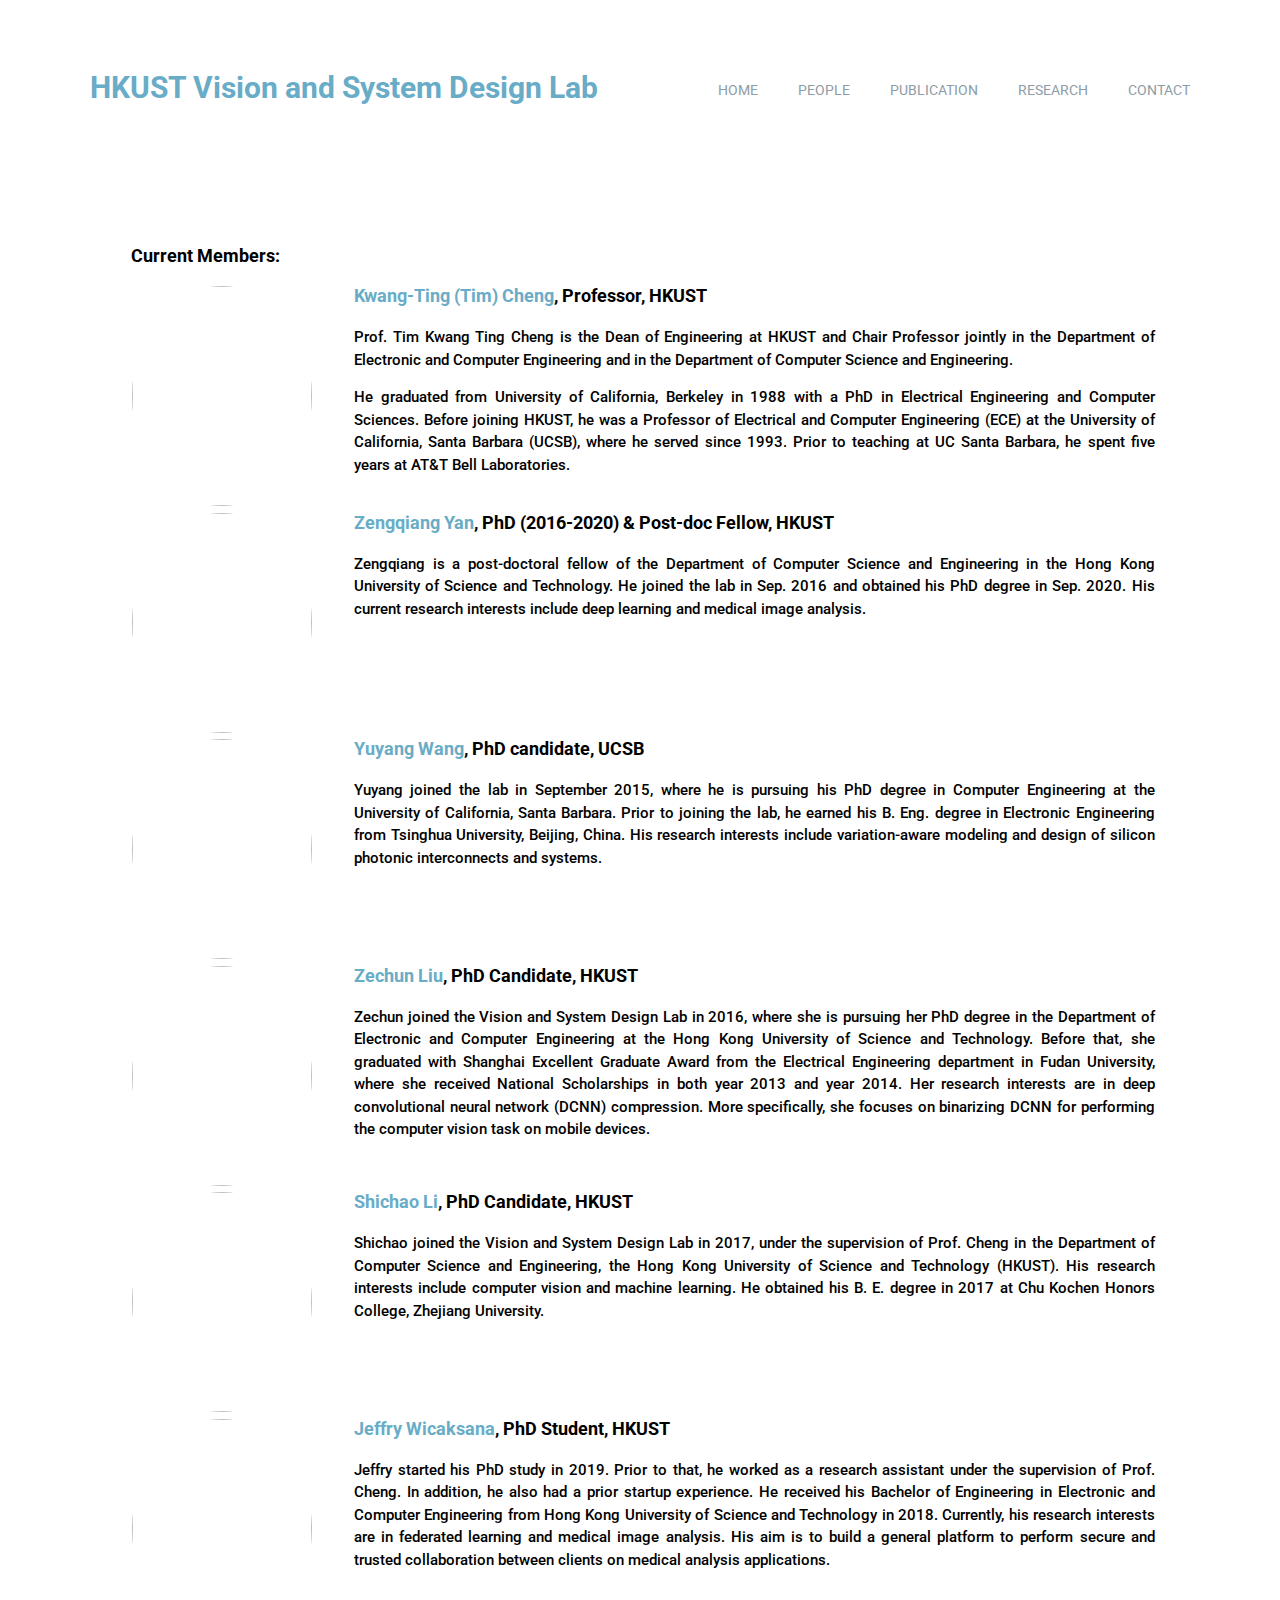
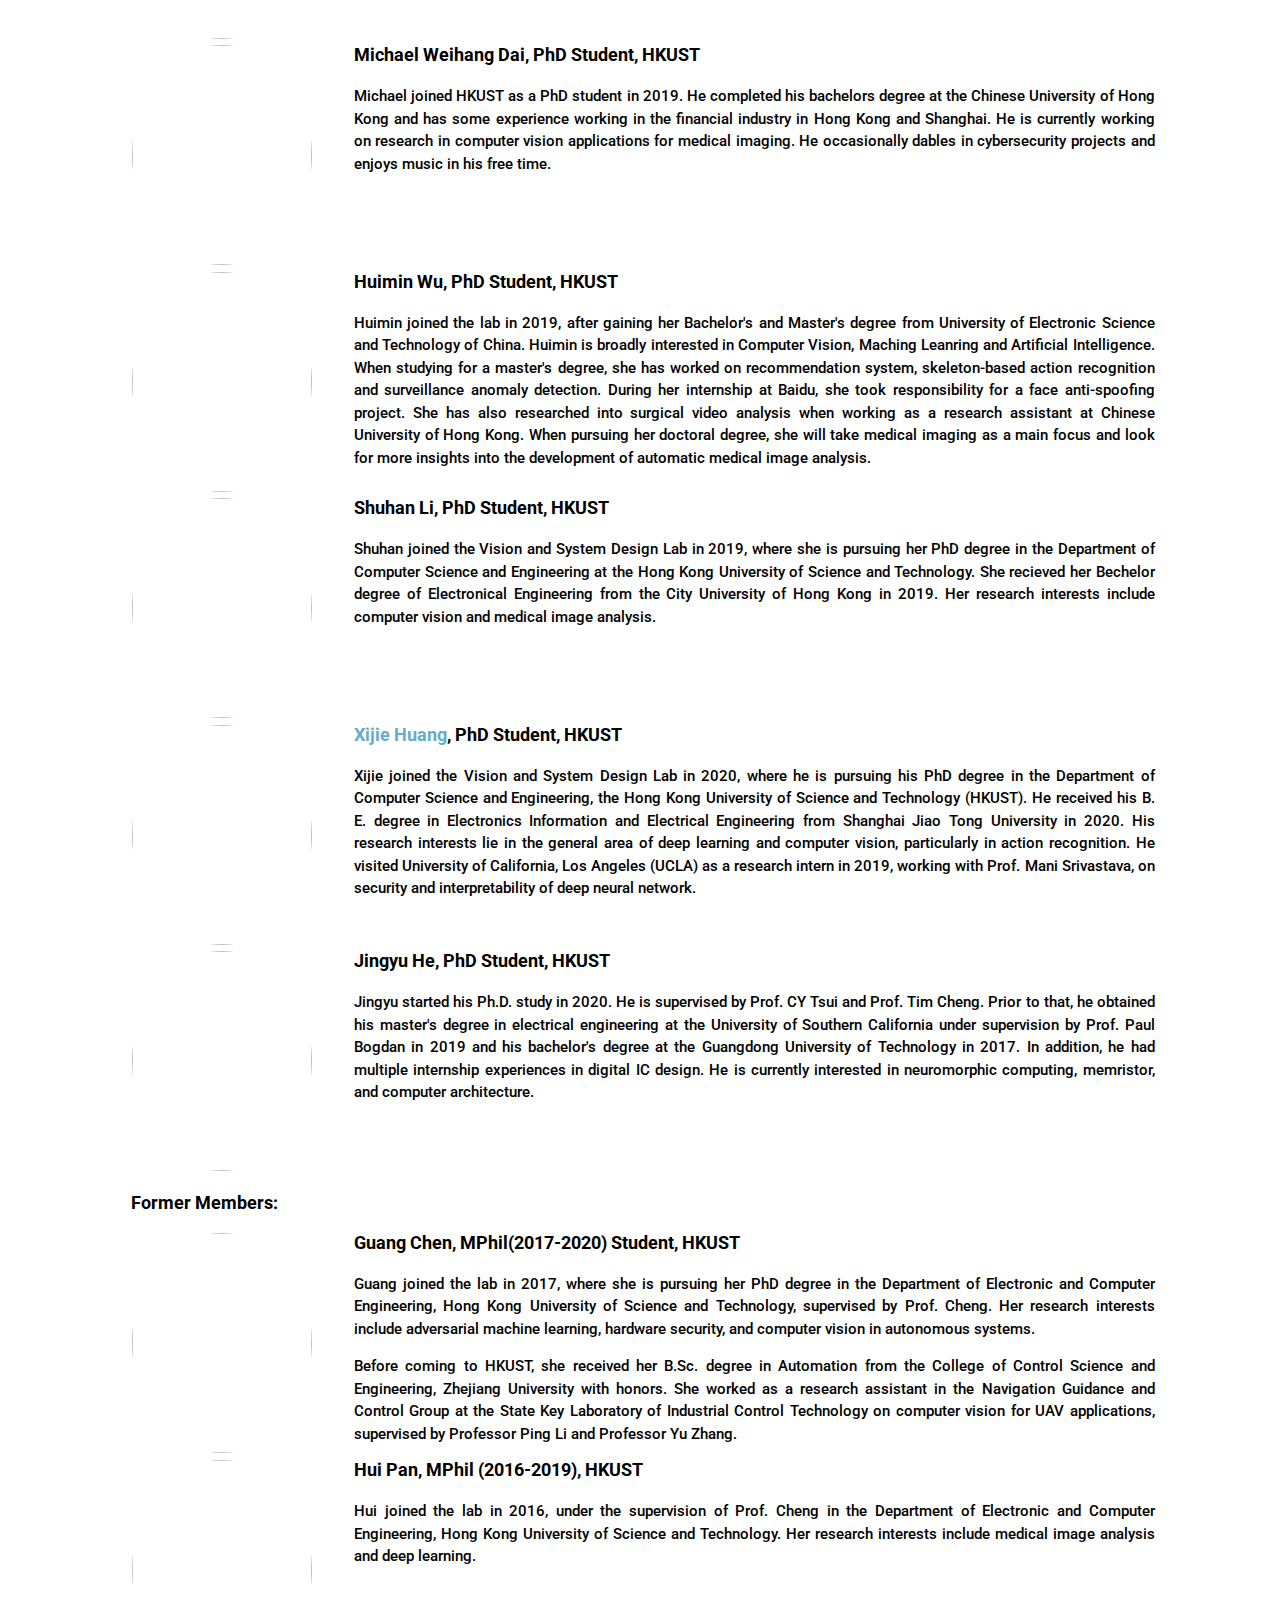
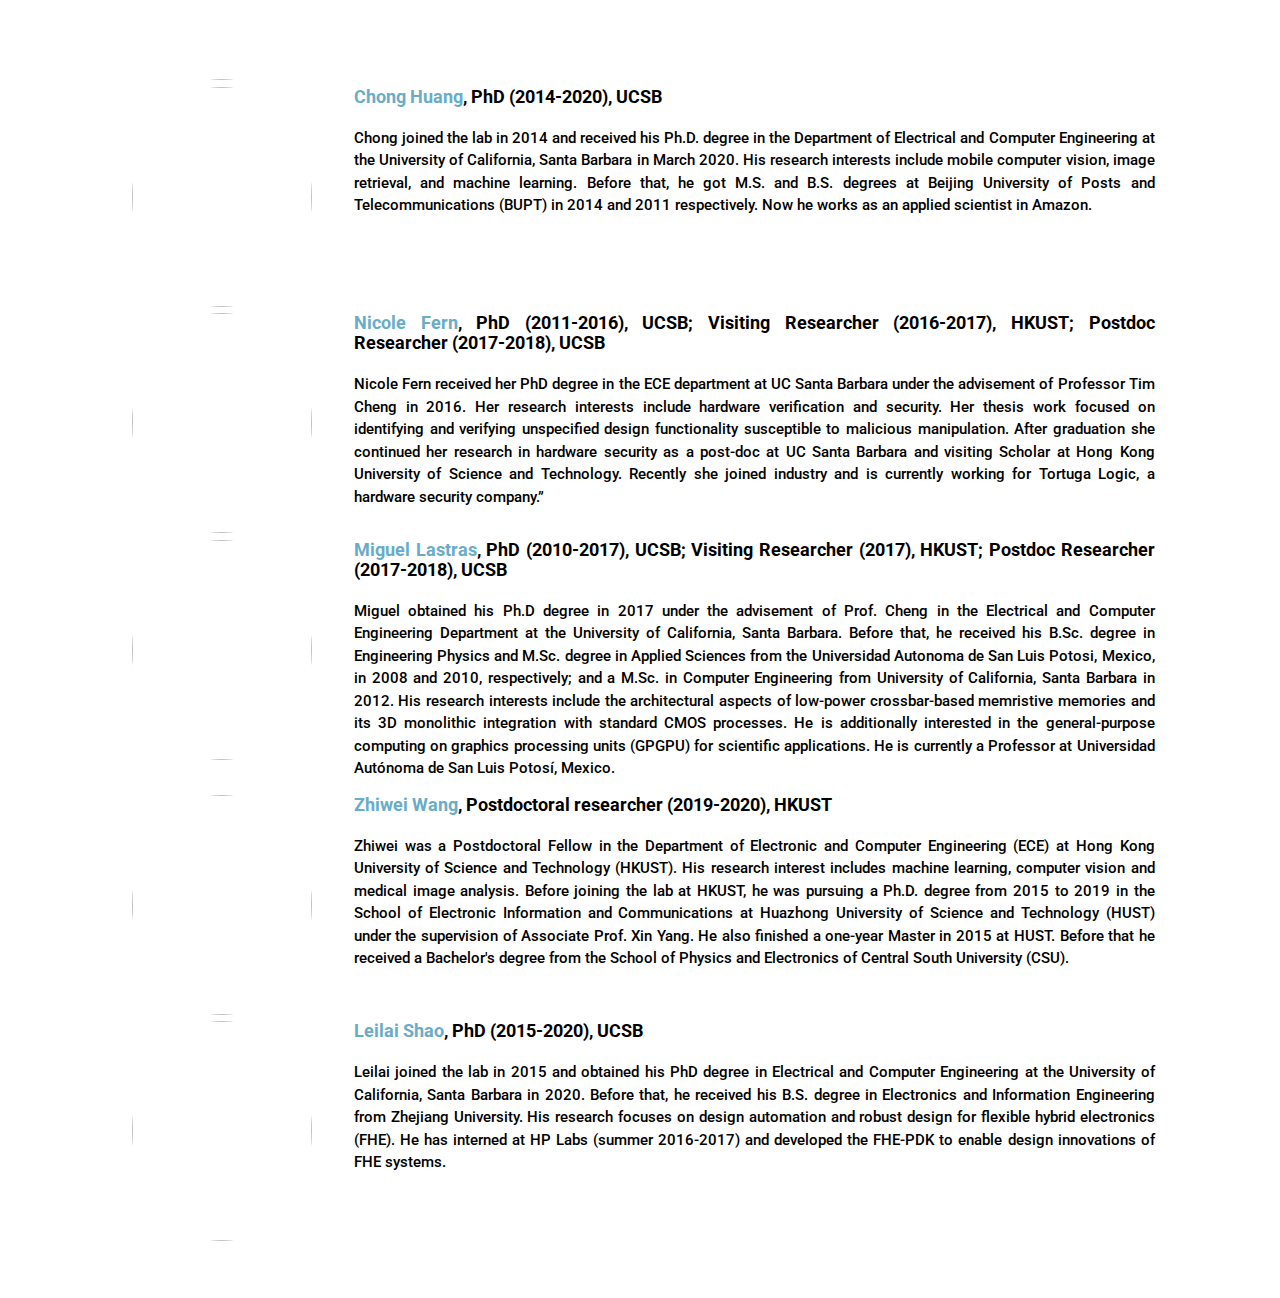
==== commit b1eb351a: "Update people.html" ====
--- a/people.html
+++ b/people.html
@@ -135,7 +135,7 @@
 									<img class="img-circle" src="images/people/Nicholas.jpg" class="img-resize" alt="" style="width:180px;height:220px;">
 								</div>
 								<div class="col-md-9">
-									<h3><a href="https://sites.google.com/site/nicholaslee1995zju/">Shichao Li</a>, PhD Student, HKUST</h3>
+									<h3><a href="https://sites.google.com/site/nicholaslee1995zju/">Shichao Li</a>, PhD Candidate, HKUST</h3>
 									<div style="text-align:justify">
 										<p>Shichao joined the Vision and System Design Lab in 2017, under the supervision of Prof. Cheng in the Department of 
 										Computer Science and Engineering, the Hong Kong University of Science and Technology (HKUST). His research interests 
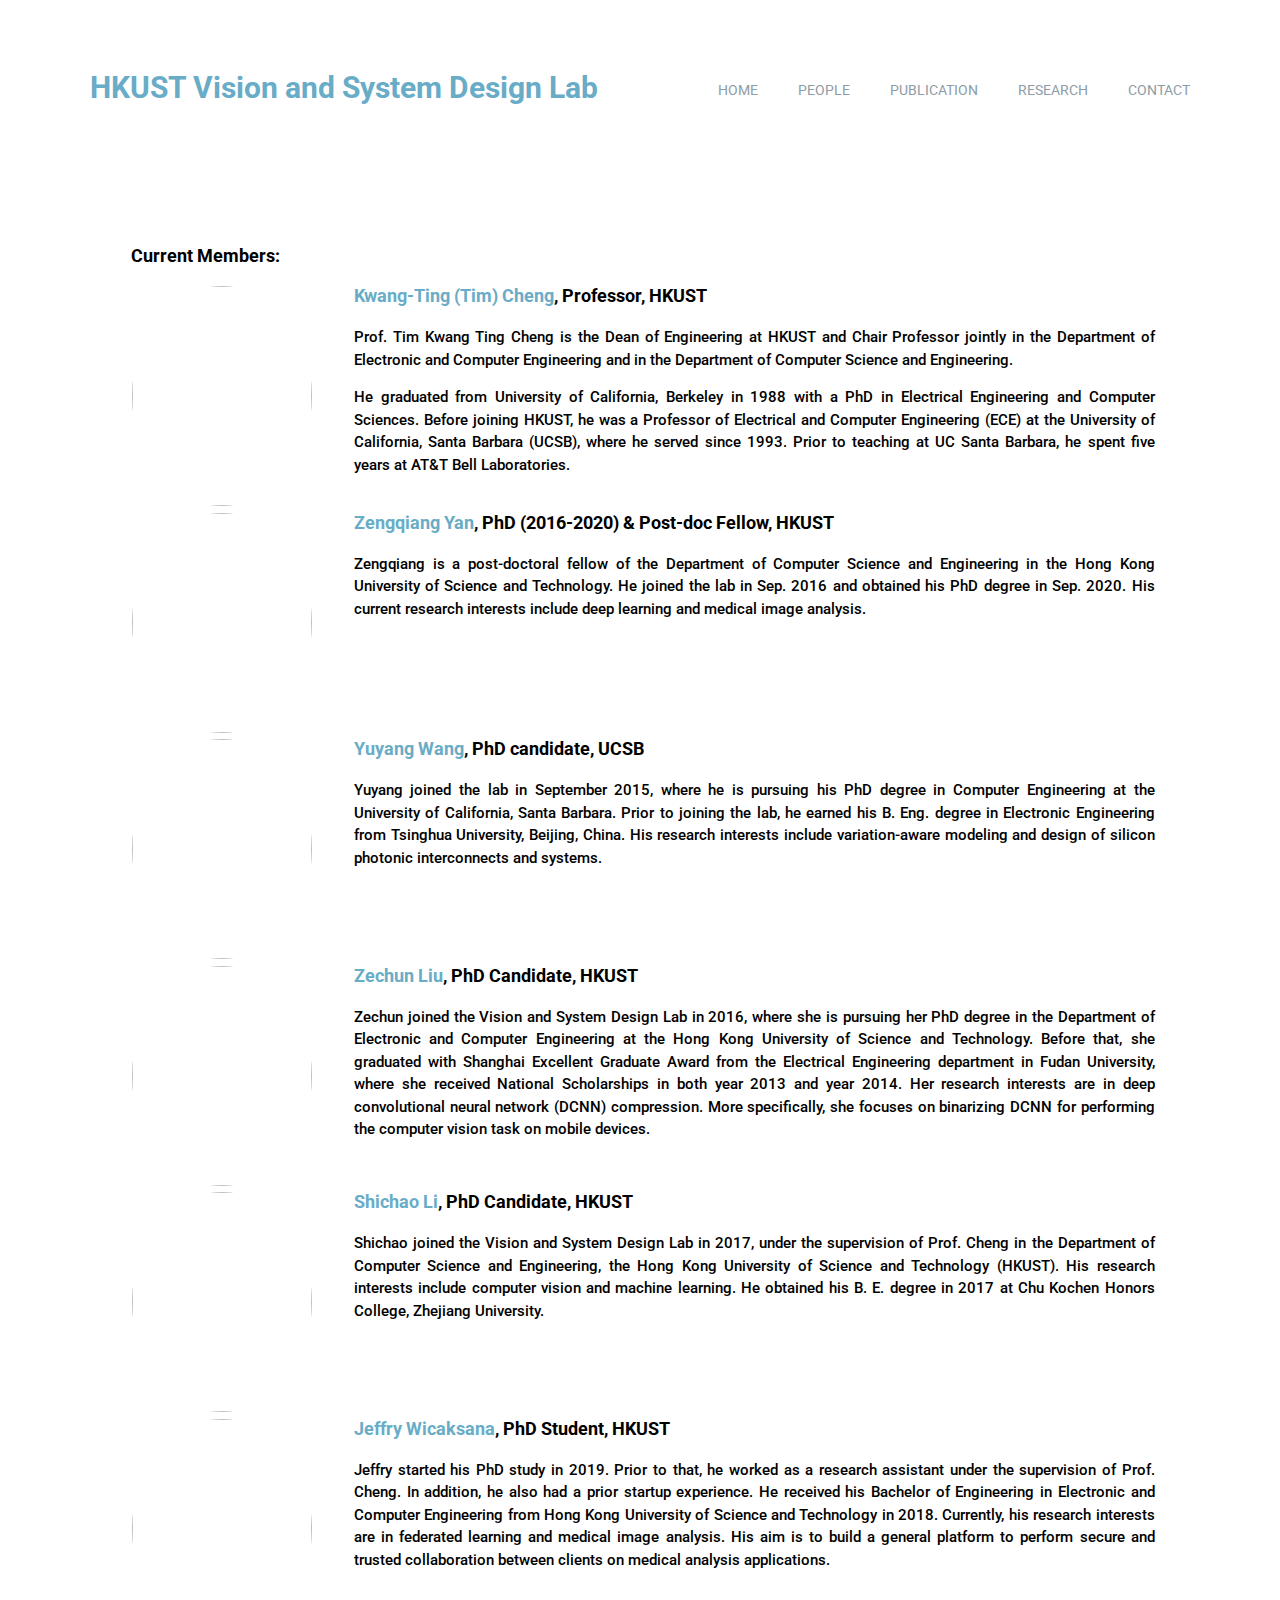
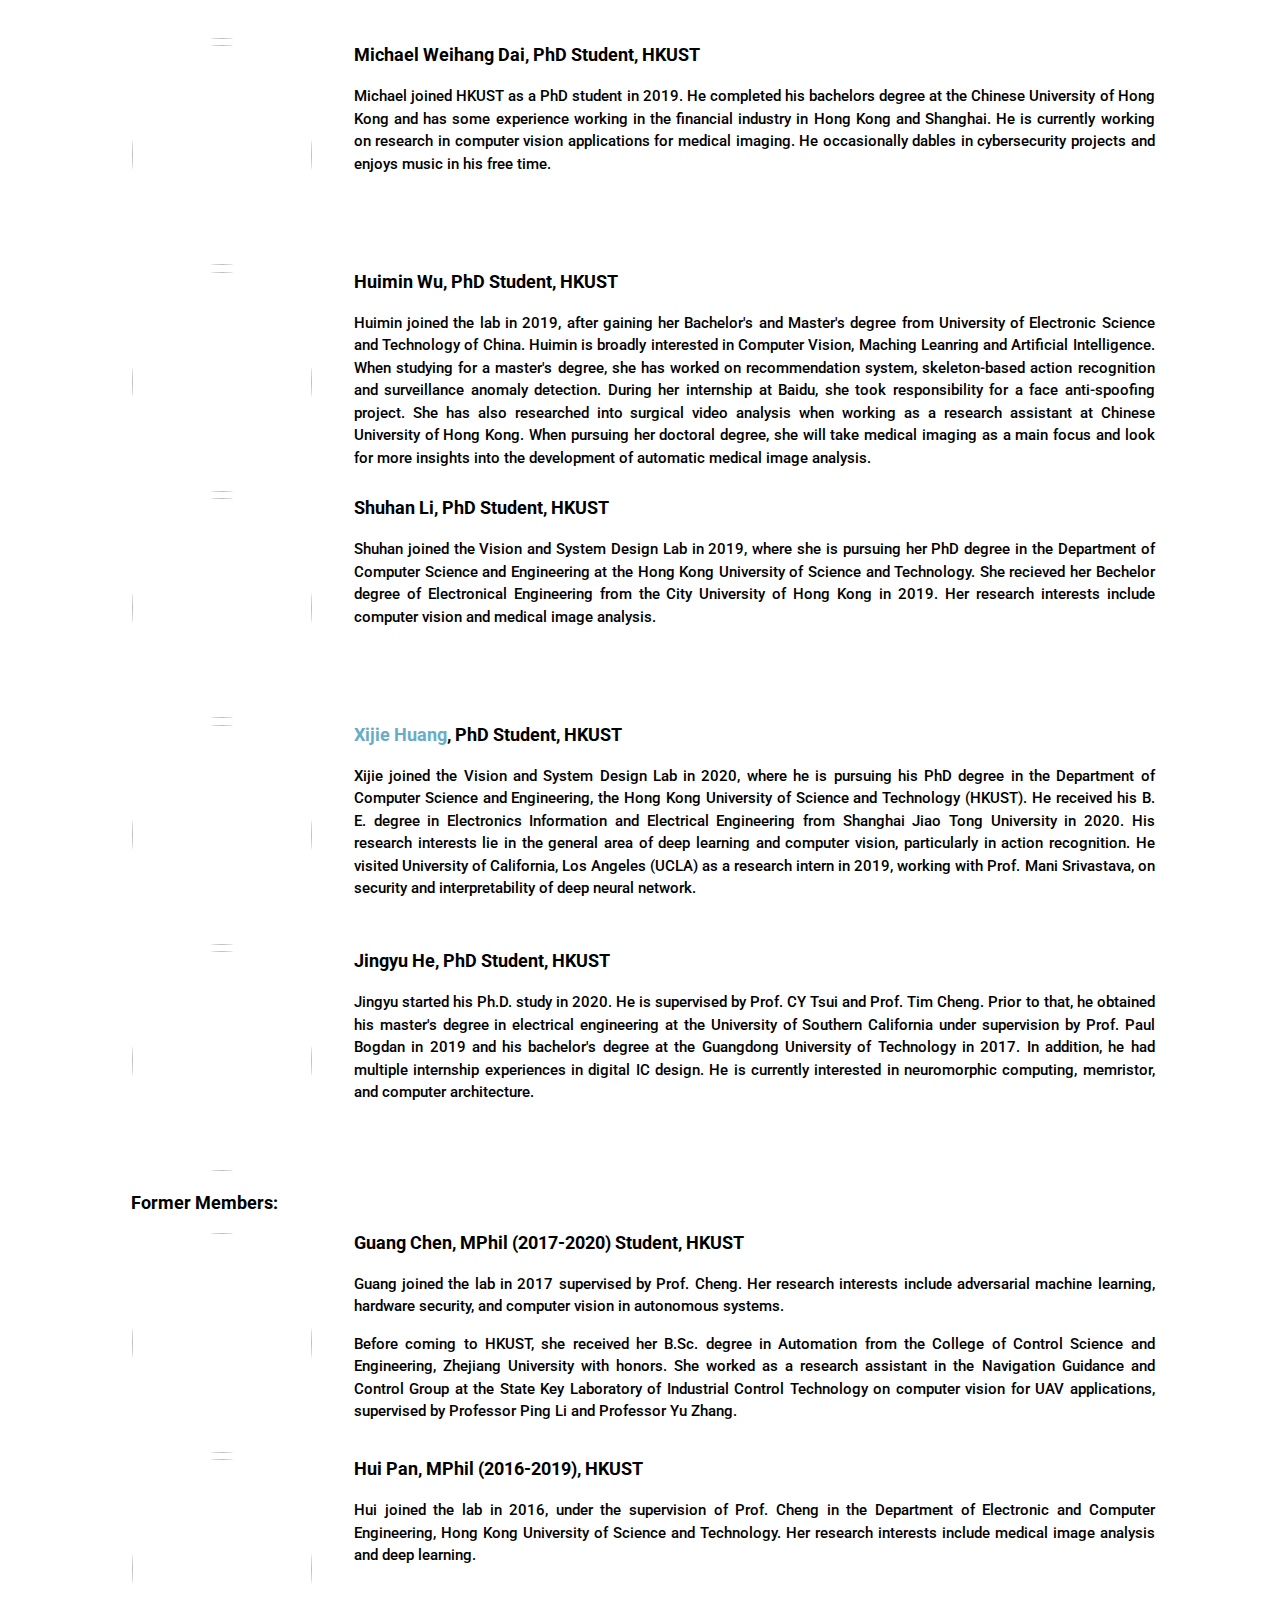
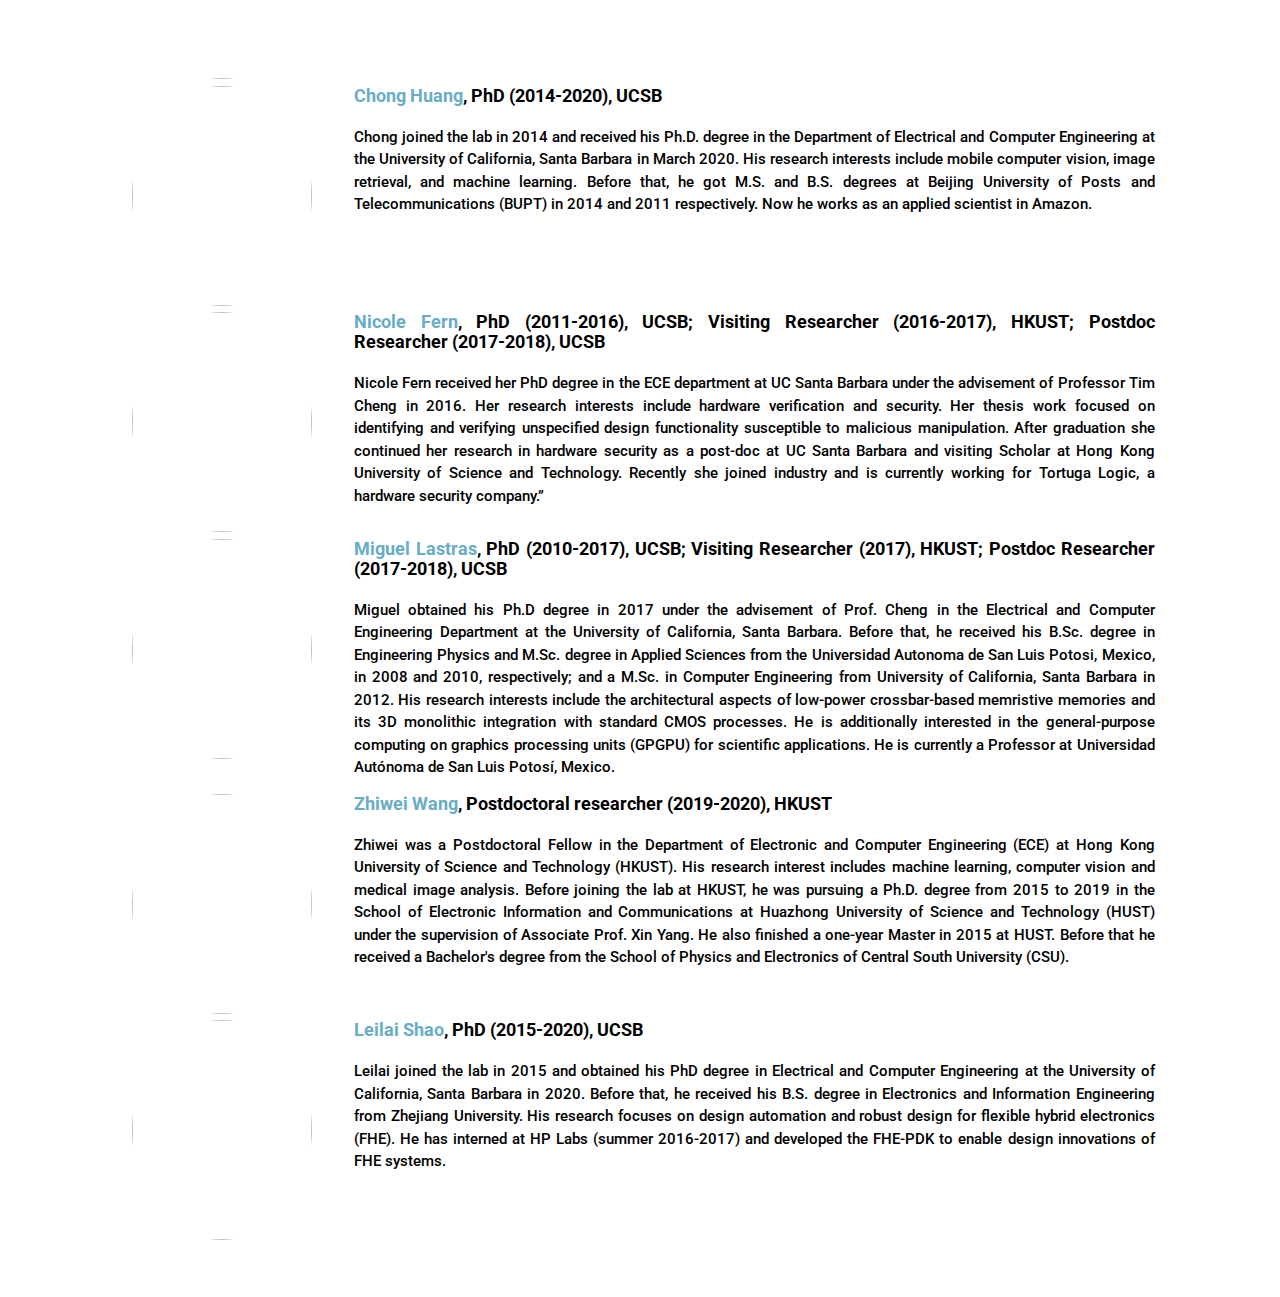
==== commit 8893f432: "update" ====
--- a/people.html
+++ b/people.html
@@ -253,11 +253,9 @@
 									<img class="img-circle" src="images/people/Maria.jpg" class="img-responsive" alt="" style="width:180px;height:220px;">
 								</div>
 								<div class="col-md-9">
-									<h3>Guang Chen, MPhil(2017-2020) Student, HKUST</h3>
-									<div style="text-align:justify">
-										<p>Guang joined the lab in 2017, where she is pursuing her PhD degree in the Department of Electronic and 
-										Computer Engineering, Hong Kong University of Science and Technology, supervised by Prof. Cheng. Her research interests
-										include adversarial machine learning, hardware security, and computer vision in autonomous systems.</p>
+									<h3>Guang Chen, MPhil (2017-2020) Student, HKUST</h3>
+									<div style="text-align:justify">
+										<p>Guang joined the lab in 2017 supervised by Prof. Cheng. Her research interests include adversarial machine learning, hardware security, and computer vision in autonomous systems.</p>
 										<p>Before coming to HKUST, she received her B.Sc. degree in Automation from the College of Control Science and 
 										Engineering, Zhejiang University with honors. She worked as a research assistant in the Navigation Guidance and 
 										Control Group at the State Key Laboratory of Industrial Control Technology on computer vision for UAV applications, 
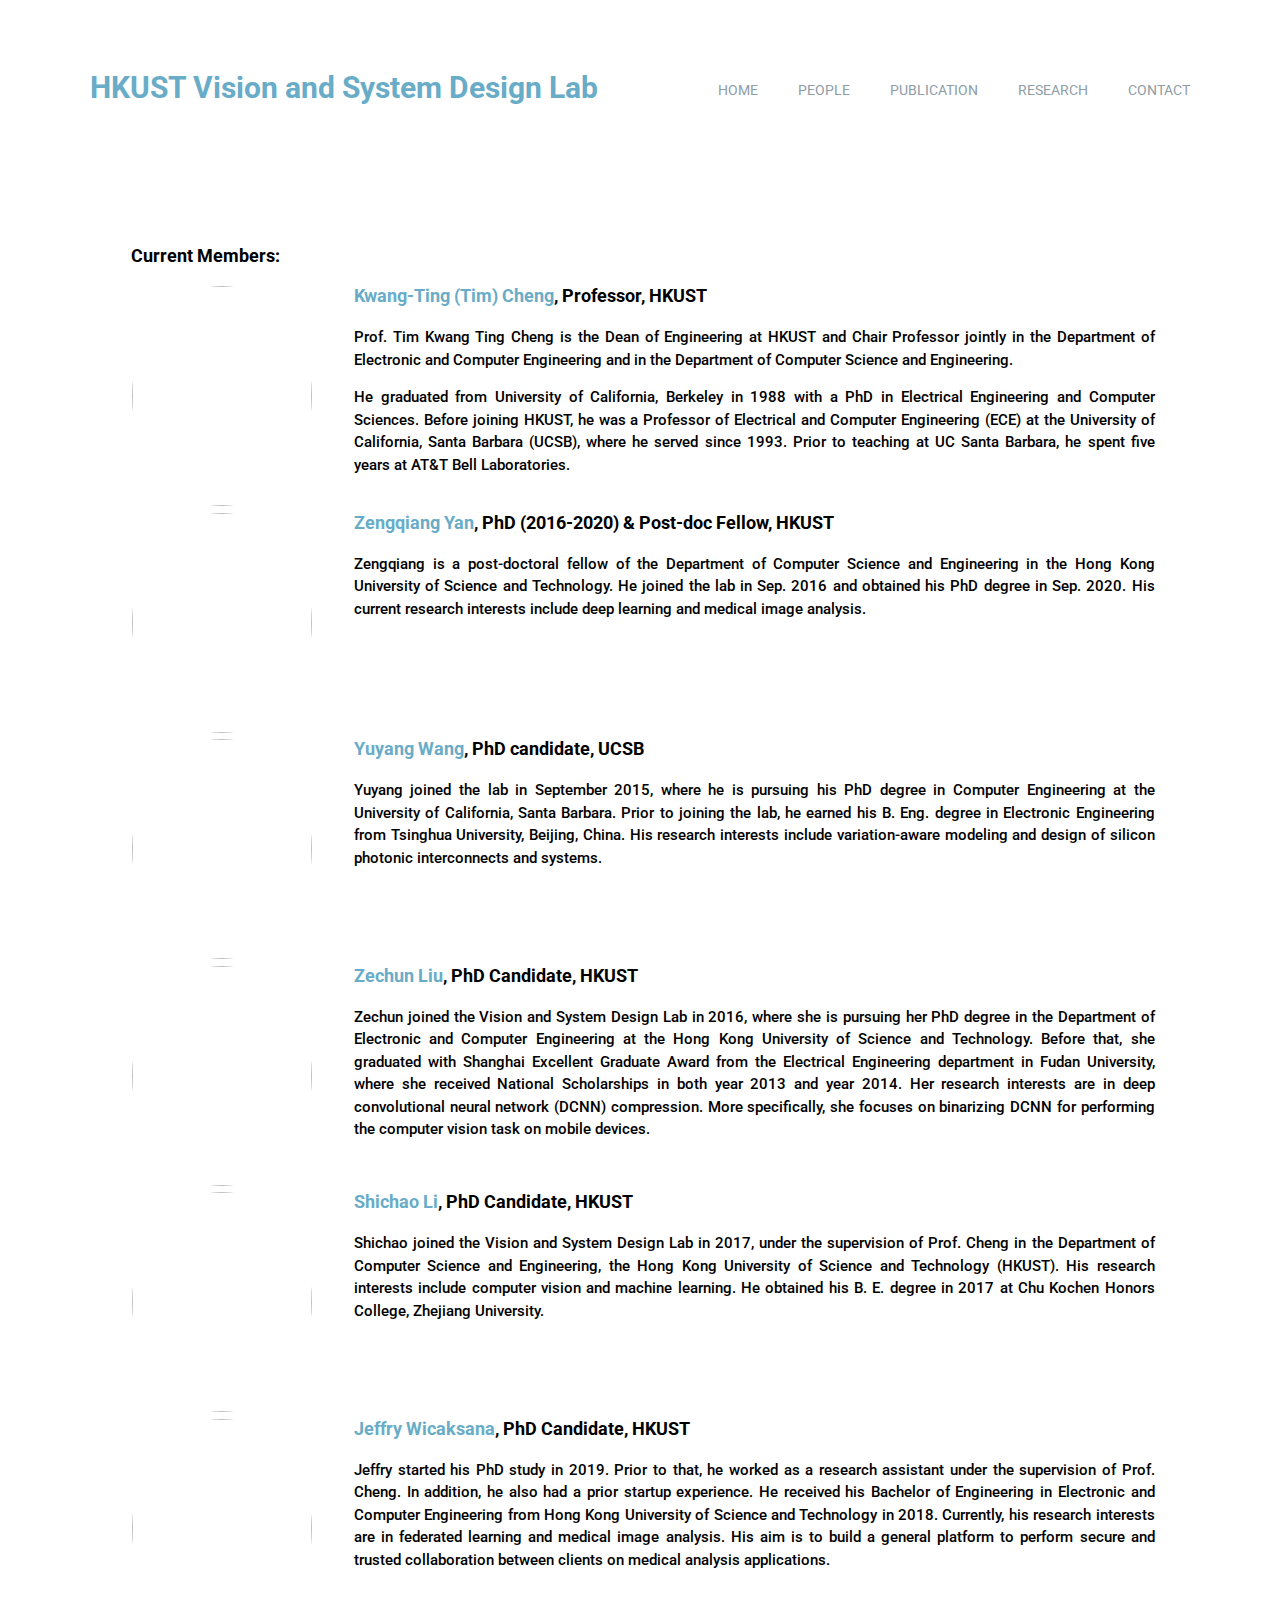
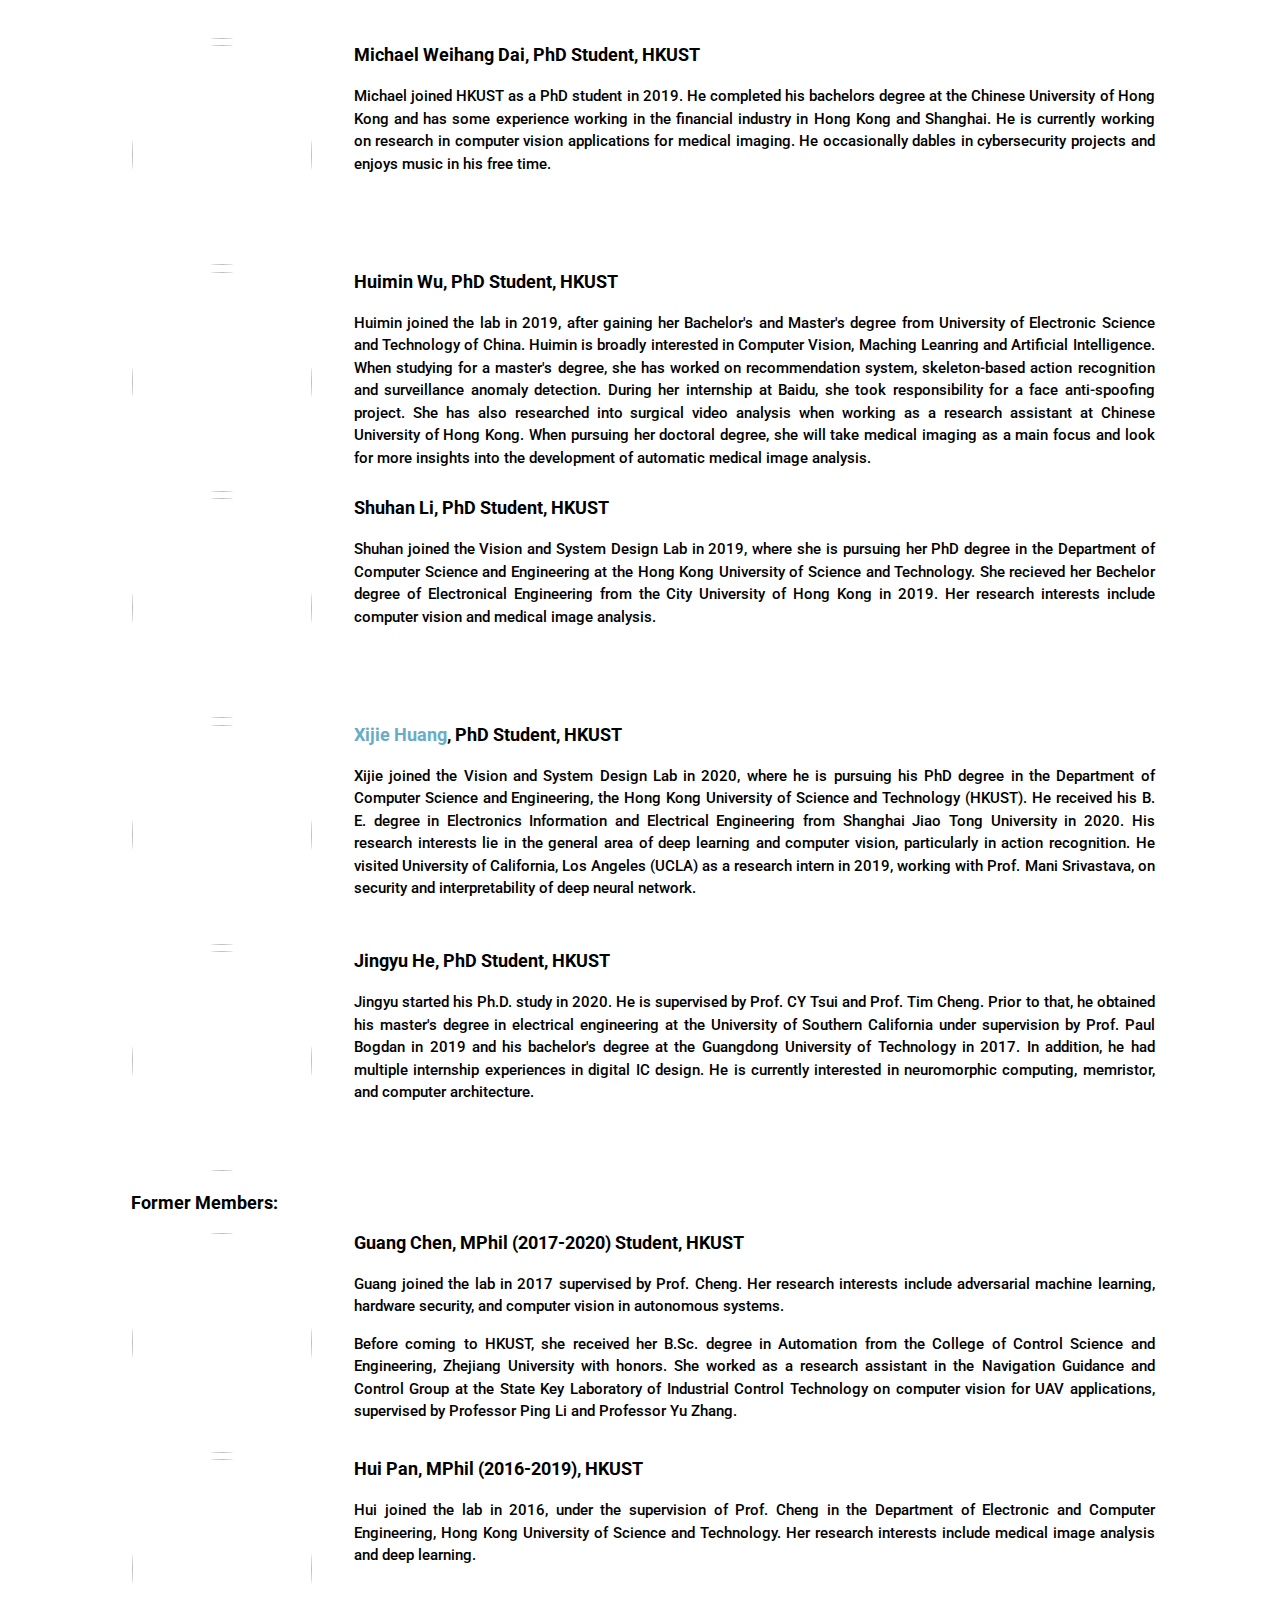
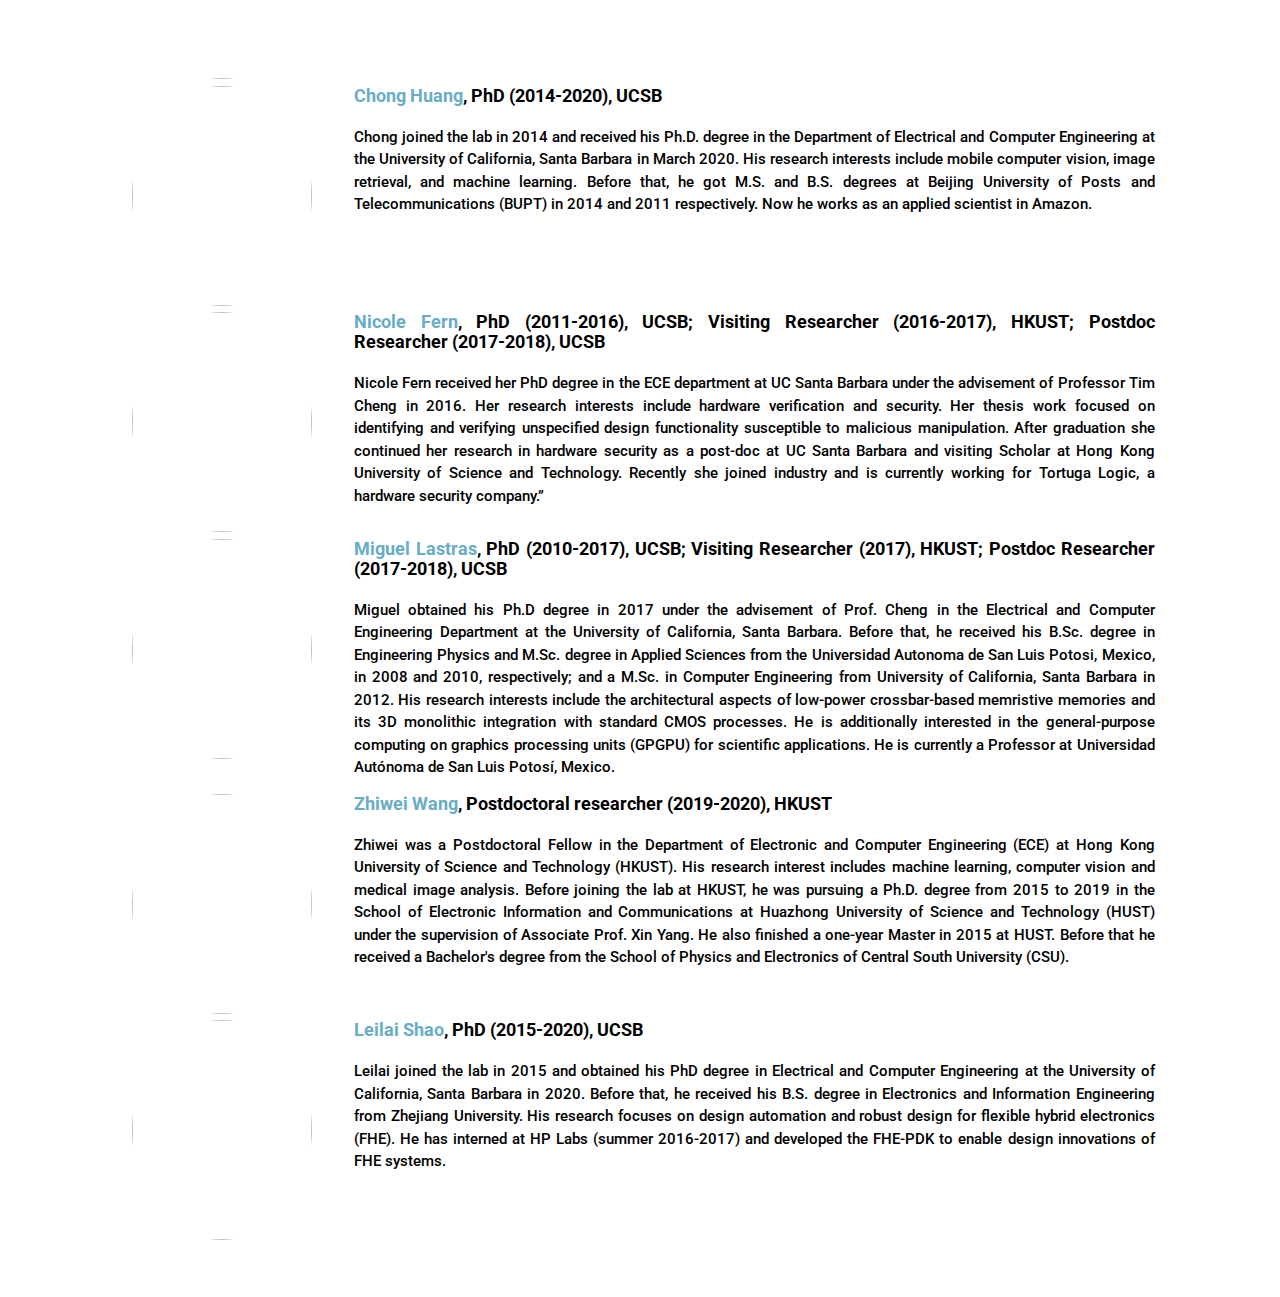
==== commit 7b68bea7: "update publication" ====
--- a/people.html
+++ b/people.html
@@ -151,7 +151,7 @@
 									<img class="img-circle" src="images/people/Jeffry.jpg" class="img-responsive" alt="" style="width:180px;height:220px;">
 								</div>
 								<div class="col-md-9">
-									<h3><a href="https://jwicaksana.github.io/">Jeffry Wicaksana</a>, PhD Student, HKUST</h3>
+									<h3><a href="https://jwicaksana.github.io/">Jeffry Wicaksana</a>, PhD Candidate, HKUST</h3>
 									<div style="text-align:justify">
 										<p>Jeffry started his PhD study in 2019. Prior to that, he worked as a research assistant under 
 											the supervision of Prof. Cheng. In addition, he also had a prior startup experience. He 
